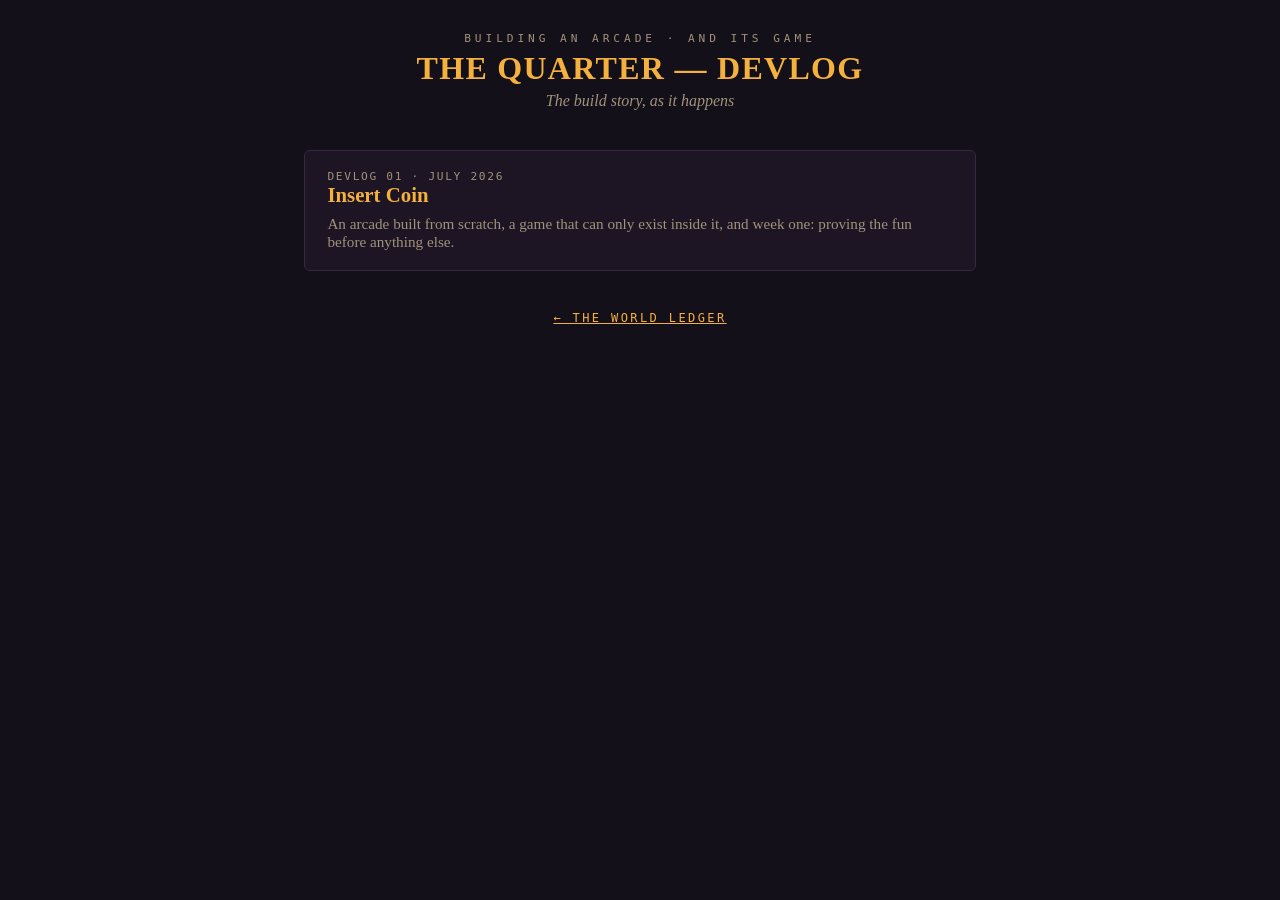
==== devlog/index.html @ 5531b3bf "World snapshot 2026-07-22 18:14" ====
<!doctype html>
<html lang="en">
<head>
<meta charset="utf-8">
<meta name="viewport" content="width=device-width, initial-scale=1">
<title>The Quarter — Devlog</title>
<style>
  :root {
    --ink: #141019; --panel: #1d1524; --line: #372a40;
    --bone: #ece1c6; --dim: #a1927a; --gold: #f4b13e; --ember: #e05236;
  }
  * { box-sizing: border-box; margin: 0; }
  body { background: var(--ink); color: var(--bone);
         font-family: Georgia, 'Iowan Old Style', serif; min-height: 100vh; padding: 2rem 1rem; }
  .wrap { max-width: 42rem; margin: 0 auto; }
  header { text-align: center; margin-bottom: 2.5rem; }
  .kicker { font-family: ui-monospace, Menlo, monospace; font-size: .7rem; letter-spacing: .35em;
            text-transform: uppercase; color: var(--dim); }
  h1 { font-size: 2rem; letter-spacing: .04em; color: var(--gold); margin: .3rem 0; }
  .sub { color: var(--dim); font-style: italic; }
  a { color: var(--gold); }
  .post { display: block; background: var(--panel); border: 1px solid var(--line); border-radius: 6px;
          padding: 1.2rem 1.4rem; margin-bottom: 1rem; text-decoration: none; color: var(--bone); }
  .post:hover { border-color: var(--gold); }
  .post h2 { font-size: 1.3rem; color: var(--gold); margin-bottom: .3rem; }
  .post .date { font-family: ui-monospace, Menlo, monospace; font-size: .7rem; color: var(--dim);
                letter-spacing: .15em; text-transform: uppercase; }
  .post p { margin-top: .5rem; color: var(--dim); font-size: .95rem; }
  .home { display: block; text-align: center; margin-top: 2.5rem;
          font-family: ui-monospace, Menlo, monospace; font-size: .75rem; letter-spacing: .2em;
          text-transform: uppercase; }
</style>
</head>
<body>
<div class="wrap">
  <header>
    <div class="kicker">Building an arcade · and its game</div>
    <h1>THE QUARTER — DEVLOG</h1>
    <div class="sub">The build story, as it happens</div>
  </header>

  <a class="post" href="insert-coin.html">
    <div class="date">Devlog 01 · July 2026</div>
    <h2>Insert Coin</h2>
    <p>An arcade built from scratch, a game that can only exist inside it,
       and week one: proving the fun before anything else.</p>
  </a>

  <a class="home" href="../">← The World Ledger</a>
</div>
</body>
</html>
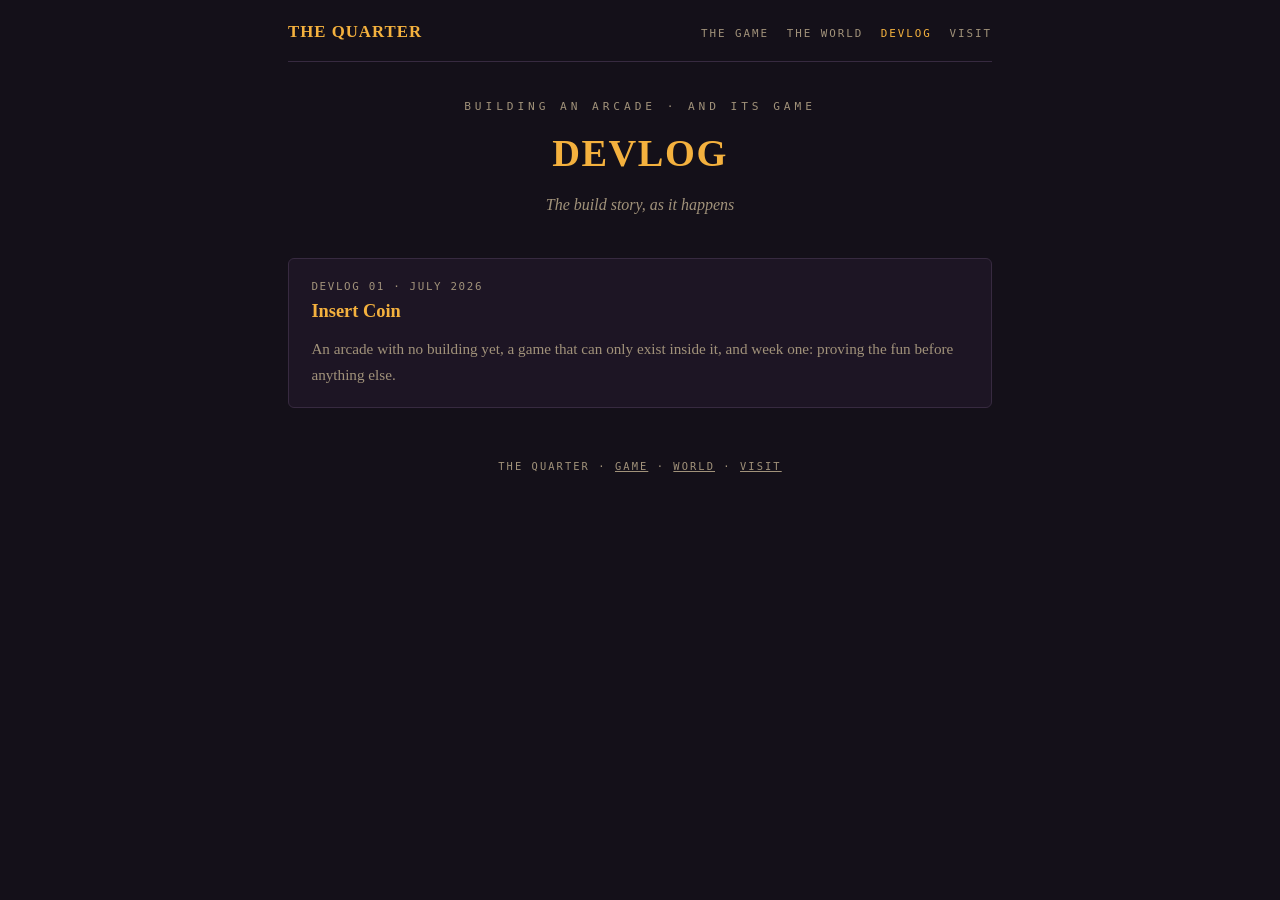
==== commit 11d5ee5a: "World snapshot 2026-07-22 19:50" ====
--- a/devlog/index.html
+++ b/devlog/index.html
@@ -3,50 +3,40 @@
 <head>
 <meta charset="utf-8">
 <meta name="viewport" content="width=device-width, initial-scale=1">
-<title>The Quarter — Devlog</title>
-<style>
-  :root {
-    --ink: #141019; --panel: #1d1524; --line: #372a40;
-    --bone: #ece1c6; --dim: #a1927a; --gold: #f4b13e; --ember: #e05236;
-  }
-  * { box-sizing: border-box; margin: 0; }
-  body { background: var(--ink); color: var(--bone);
-         font-family: Georgia, 'Iowan Old Style', serif; min-height: 100vh; padding: 2rem 1rem; }
-  .wrap { max-width: 42rem; margin: 0 auto; }
-  header { text-align: center; margin-bottom: 2.5rem; }
-  .kicker { font-family: ui-monospace, Menlo, monospace; font-size: .7rem; letter-spacing: .35em;
-            text-transform: uppercase; color: var(--dim); }
-  h1 { font-size: 2rem; letter-spacing: .04em; color: var(--gold); margin: .3rem 0; }
-  .sub { color: var(--dim); font-style: italic; }
-  a { color: var(--gold); }
-  .post { display: block; background: var(--panel); border: 1px solid var(--line); border-radius: 6px;
-          padding: 1.2rem 1.4rem; margin-bottom: 1rem; text-decoration: none; color: var(--bone); }
-  .post:hover { border-color: var(--gold); }
-  .post h2 { font-size: 1.3rem; color: var(--gold); margin-bottom: .3rem; }
-  .post .date { font-family: ui-monospace, Menlo, monospace; font-size: .7rem; color: var(--dim);
-                letter-spacing: .15em; text-transform: uppercase; }
-  .post p { margin-top: .5rem; color: var(--dim); font-size: .95rem; }
-  .home { display: block; text-align: center; margin-top: 2.5rem;
-          font-family: ui-monospace, Menlo, monospace; font-size: .75rem; letter-spacing: .2em;
-          text-transform: uppercase; }
-</style>
+<title>Devlog — The Quarter</title>
+<meta name="description" content="The build story of The Quarter: an arcade built from scratch, and the persistent-world game that can only exist inside it.">
+<link rel="icon" type="image/svg+xml" href="/favicon.svg">
+<link rel="stylesheet" href="/styles.css">
 </head>
 <body>
+<nav class="nav">
+  <a href="/" class="brand">THE QUARTER</a>
+  <div class="links">
+    <a href="/game/">The Game</a>
+    <a href="/world/">The World</a>
+    <a href="/devlog/" class="here">Devlog</a>
+    <a href="/visit/">Visit</a>
+  </div>
+</nav>
+
 <div class="wrap">
-  <header>
+  <header class="center" style="margin-bottom: 2.5rem;">
     <div class="kicker">Building an arcade · and its game</div>
-    <h1>THE QUARTER — DEVLOG</h1>
+    <h1>DEVLOG</h1>
     <div class="sub">The build story, as it happens</div>
   </header>
 
-  <a class="post" href="insert-coin.html">
+  <a class="card" href="insert-coin.html">
     <div class="date">Devlog 01 · July 2026</div>
-    <h2>Insert Coin</h2>
-    <p>An arcade built from scratch, a game that can only exist inside it,
+    <h3>Insert Coin</h3>
+    <p>An arcade with no building yet, a game that can only exist inside it,
        and week one: proving the fun before anything else.</p>
   </a>
 
-  <a class="home" href="../">← The World Ledger</a>
+  <footer>
+    The Quarter · <a href="/game/">game</a> · <a href="/world/">world</a> ·
+    <a href="/visit/">visit</a>
+  </footer>
 </div>
 </body>
 </html>
--- a/styles.css
+++ b/styles.css
@@ -0,0 +1,131 @@
+/* The Quarter — shared site styles. One brand: ink, bone, gold, ember. */
+
+:root {
+  --ink: #141019; --panel: #1d1524; --line: #372a40;
+  --bone: #ece1c6; --dim: #a1927a; --gold: #f4b13e; --ember: #e05236;
+  --teal: #4fd1c5;
+  --serif: Georgia, 'Iowan Old Style', 'Palatino Linotype', serif;
+  --mono: ui-monospace, Menlo, Consolas, monospace;
+}
+* { box-sizing: border-box; margin: 0; }
+body {
+  background: var(--ink); color: var(--bone); font-family: var(--serif);
+  min-height: 100vh; line-height: 1.7; padding: 0 1rem 2rem;
+}
+a { color: var(--gold); }
+.wrap { max-width: 44rem; margin: 0 auto; }
+
+/* --- Nav --- */
+.nav {
+  max-width: 44rem; margin: 0 auto; padding: 1.1rem 0 0.9rem;
+  display: flex; justify-content: space-between; align-items: baseline;
+  gap: 1rem; flex-wrap: wrap; border-bottom: 1px solid var(--line);
+  margin-bottom: 2.2rem;
+}
+.nav .brand {
+  font-family: var(--serif); font-weight: 700; letter-spacing: .06em;
+  color: var(--gold); text-decoration: none; font-size: 1.05rem;
+}
+.nav .links { display: flex; gap: 1.1rem; flex-wrap: wrap; }
+.nav .links a {
+  font-family: var(--mono); font-size: .68rem; letter-spacing: .18em;
+  text-transform: uppercase; color: var(--dim); text-decoration: none;
+}
+.nav .links a:hover, .nav .links a.here { color: var(--gold); }
+
+/* --- Type --- */
+.kicker {
+  font-family: var(--mono); font-size: .7rem; letter-spacing: .35em;
+  text-transform: uppercase; color: var(--dim);
+}
+h1 { font-size: 2.4rem; letter-spacing: .04em; color: var(--gold); margin: .3rem 0; }
+h2 {
+  font-size: 1rem; letter-spacing: .25em; text-transform: uppercase;
+  color: var(--dim); margin: 2.2rem 0 .9rem; font-family: var(--mono);
+  font-weight: 400;
+}
+.sub { color: var(--dim); font-style: italic; }
+.center { text-align: center; }
+
+/* --- Prose (devlog & explainer pages) --- */
+.prose p { margin-bottom: 1.1rem; }
+.prose ul { margin: 0 0 1.1rem 1.4rem; }
+.prose li { margin-bottom: .5rem; }
+.prose strong { color: var(--gold); }
+.prose em { color: var(--bone); }
+.prose h2 { font-family: var(--serif); font-size: 1.25rem; color: var(--gold);
+            letter-spacing: 0; text-transform: none; margin: 2rem 0 .8rem; }
+blockquote {
+  border-left: 3px solid var(--ember); padding: .6rem 1rem; margin: 1.4rem 0;
+  background: var(--panel); font-style: italic; color: #ffd9c9;
+}
+
+/* --- Cards & buttons --- */
+.card {
+  background: var(--panel); border: 1px solid var(--line); border-radius: 6px;
+  padding: 1.2rem 1.4rem; margin-bottom: 1rem;
+}
+a.card { display: block; text-decoration: none; color: var(--bone); }
+a.card:hover { border-color: var(--gold); }
+.card h3 { font-size: 1.15rem; color: var(--gold); margin-bottom: .3rem; }
+.card .date, .card .tag {
+  font-family: var(--mono); font-size: .68rem; color: var(--dim);
+  letter-spacing: .15em; text-transform: uppercase;
+}
+.card p { margin-top: .5rem; color: var(--dim); font-size: .95rem; }
+.btn {
+  display: inline-block; font-family: var(--mono); font-size: .72rem;
+  letter-spacing: .2em; text-transform: uppercase; text-decoration: none;
+  color: var(--ink); background: var(--gold); padding: .65rem 1.1rem;
+  border-radius: 4px;
+}
+.btn.ghost { background: transparent; color: var(--gold); border: 1px solid var(--gold); }
+.cta-row { display: flex; gap: .8rem; flex-wrap: wrap; justify-content: center; margin-top: 1.4rem; }
+
+/* --- World page --- */
+.level-card { background: var(--panel); border: 1px solid var(--line);
+              border-radius: 6px; padding: 1.5rem; text-align: center;
+              margin-bottom: 1.5rem; }
+.level-label { font-family: var(--mono); font-size: .7rem; letter-spacing: .3em;
+               text-transform: uppercase; color: var(--dim); }
+.level-num { font-size: 4.5rem; font-weight: 700; color: var(--bone); line-height: 1.1; }
+.meter { height: 22px; background: #0d0913; border: 1px solid var(--line);
+         border-radius: 4px; overflow: hidden; margin: 1rem 0 .4rem; }
+.meter-fill { height: 100%; background: linear-gradient(90deg, var(--ember), var(--gold));
+              width: 0%; transition: width .8s ease; }
+.meter-text { font-family: var(--mono); font-size: .85rem; color: var(--dim); }
+.totals { display: flex; justify-content: center; gap: 2rem; margin-top: 1rem;
+          font-family: var(--mono); font-size: .8rem; color: var(--dim); }
+.totals b { color: var(--bone); font-size: 1.1rem; display: block; text-align: center; }
+.ledger { display: flex; flex-direction: column; gap: .5rem; }
+.entry { background: var(--panel); border: 1px solid var(--line);
+         border-left: 3px solid var(--line); border-radius: 4px;
+         padding: .7rem .9rem; font-size: .95rem; }
+.entry .meta { font-family: var(--mono); font-size: .68rem; color: var(--dim); margin-top: .3rem; }
+.entry.notable { border-left-color: var(--teal); }
+.entry.proclamation { border-left-color: var(--ember); background: #241318; color: #ffd9c9; }
+.entry.proclamation::before { content: "◈ PROCLAMATION — "; font-family: var(--mono);
+                              font-size: .7rem; letter-spacing: .15em; color: var(--ember); }
+.shot { margin-top: .5rem; }
+.shot img { max-width: 100%; border-radius: 4px; border: 1px solid var(--line); }
+.offline { text-align: center; color: var(--ember); font-family: var(--mono);
+           font-size: .8rem; padding: 2rem; display: none; }
+
+/* --- Live strip (homepage) --- */
+.live-strip {
+  display: none; justify-content: center; gap: .6rem; align-items: baseline;
+  font-family: var(--mono); font-size: .78rem; color: var(--dim);
+  background: var(--panel); border: 1px solid var(--line); border-radius: 6px;
+  padding: .7rem 1rem; text-decoration: none; flex-wrap: wrap;
+}
+.live-strip b { color: var(--gold); }
+.live-strip .dot { width: 8px; height: 8px; border-radius: 50%;
+                   background: var(--ember); box-shadow: 0 0 8px var(--ember);
+                   align-self: center; }
+
+footer {
+  text-align: center; color: var(--dim); font-family: var(--mono);
+  font-size: .65rem; letter-spacing: .2em; text-transform: uppercase;
+  margin-top: 3rem; line-height: 2;
+}
+footer a { color: var(--dim); }
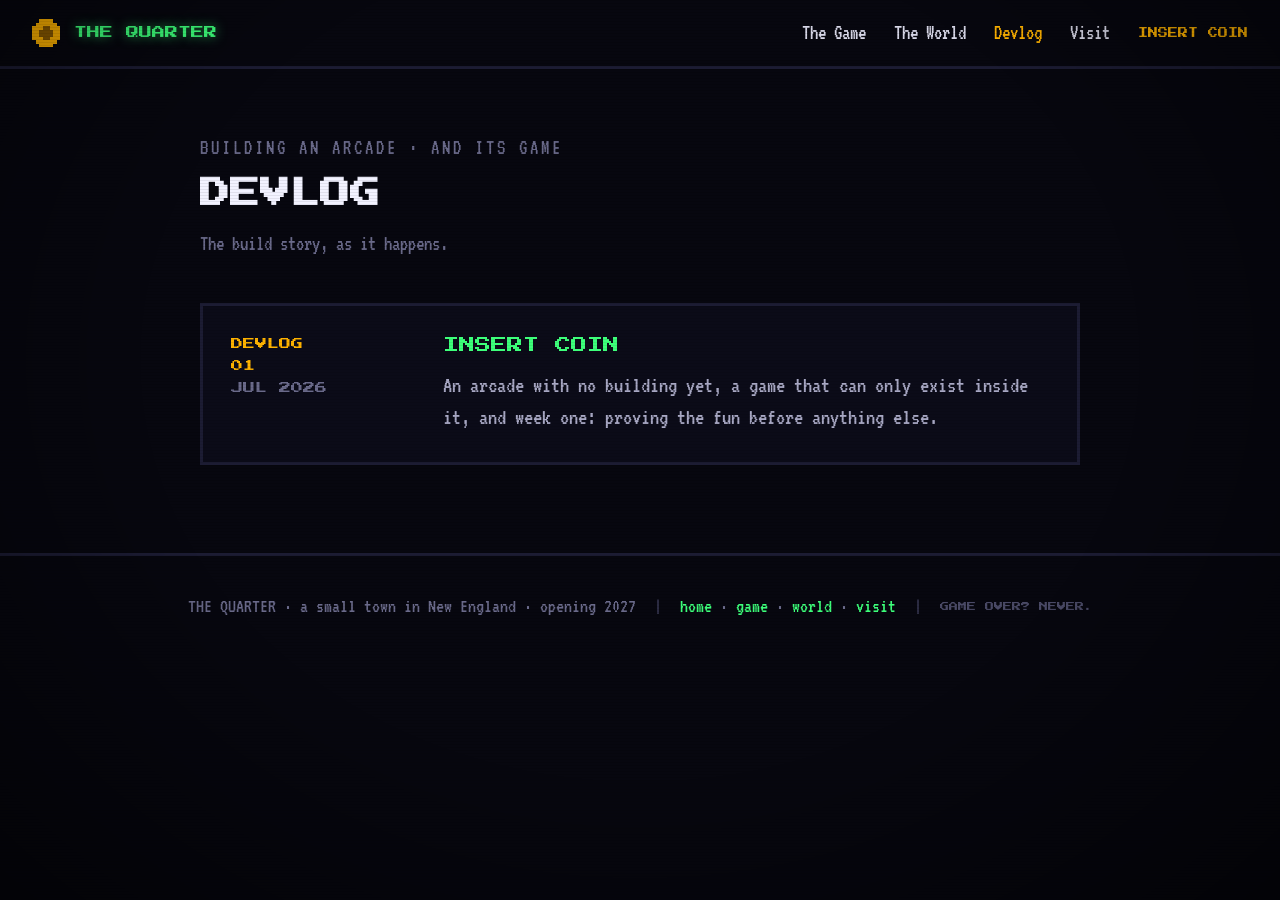
==== commit 7775386e: "World snapshot 2026-07-22 20:24" ====
--- a/devlog/index.html
+++ b/devlog/index.html
@@ -6,37 +6,53 @@
 <title>Devlog — The Quarter</title>
 <meta name="description" content="The build story of The Quarter: an arcade built from scratch, and the persistent-world game that can only exist inside it.">
 <link rel="icon" type="image/svg+xml" href="/favicon.svg">
+<link rel="preconnect" href="https://fonts.googleapis.com">
+<link rel="preconnect" href="https://fonts.gstatic.com" crossorigin>
+<link href="https://fonts.googleapis.com/css2?family=Press+Start+2P&family=VT323&display=swap" rel="stylesheet">
 <link rel="stylesheet" href="/styles.css">
 </head>
 <body>
+<div class="scanlines"></div>
+<div class="vignette"></div>
+
 <nav class="nav">
-  <a href="/" class="brand">THE QUARTER</a>
+  <a class="brand" href="/">
+    <svg width="28" height="28" viewBox="0 0 8 8" shape-rendering="crispEdges" aria-hidden="true"><rect x="2" y="0" width="4" height="1" fill="#ffb300"/><rect x="1" y="1" width="6" height="1" fill="#ffb300"/><rect x="0" y="2" width="8" height="4" fill="#ffb300"/><rect x="1" y="6" width="6" height="1" fill="#ffb300"/><rect x="2" y="7" width="4" height="1" fill="#ffb300"/><rect x="3" y="2" width="2" height="4" fill="#8a5a00"/><rect x="2" y="3" width="1" height="2" fill="#8a5a00"/><rect x="5" y="3" width="1" height="2" fill="#8a5a00"/></svg>
+    <span>THE QUARTER</span>
+  </a>
   <div class="links">
     <a href="/game/">The Game</a>
     <a href="/world/">The World</a>
     <a href="/devlog/" class="here">Devlog</a>
     <a href="/visit/">Visit</a>
+    <span class="insert-coin">INSERT COIN</span>
   </div>
 </nav>
 
-<div class="wrap">
-  <header class="center" style="margin-bottom: 2.5rem;">
-    <div class="kicker">Building an arcade · and its game</div>
-    <h1>DEVLOG</h1>
-    <div class="sub">The build story, as it happens</div>
-  </header>
+<section class="section" style="padding-top: 64px;">
+  <div class="max" style="max-width: 880px;">
+    <div class="kicker dim center" style="margin-bottom: 8px;">BUILDING AN ARCADE · AND ITS GAME</div>
+    <h2 class="px center" style="margin-bottom: 12px;">DEVLOG</h2>
+    <p class="hint center" style="margin-bottom: 44px;">The build story, as it happens.</p>
 
-  <a class="card" href="insert-coin.html">
-    <div class="date">Devlog 01 · July 2026</div>
-    <h3>Insert Coin</h3>
-    <p>An arcade with no building yet, a game that can only exist inside it,
-       and week one: proving the fun before anything else.</p>
-  </a>
+    <a class="entry-card" href="insert-coin.html">
+      <div class="pixel" style="font-size: 12px; color: var(--amber); line-height: 1.8;">DEVLOG<br>01<br><span style="color: var(--dim);">JUL 2026</span></div>
+      <div>
+        <div class="pixel" style="font-size: 16px; color: var(--green); margin-bottom: 12px;">INSERT COIN</div>
+        <div style="font-size: 23px; line-height: 1.4; color: var(--body);">An arcade with no
+        building yet, a game that can only exist inside it, and week one: proving the fun
+        before anything else.</div>
+      </div>
+    </a>
+  </div>
+</section>
 
-  <footer>
-    The Quarter · <a href="/game/">game</a> · <a href="/world/">world</a> ·
-    <a href="/visit/">visit</a>
-  </footer>
-</div>
+<footer class="site">
+  <span>THE QUARTER · a small town in New England · opening 2027</span>
+  <span class="sep">|</span>
+  <span><a href="/">home</a> · <a href="/game/">game</a> · <a href="/world/">world</a> · <a href="/visit/">visit</a></span>
+  <span class="sep">|</span>
+  <span class="game-over">GAME OVER? NEVER.</span>
+</footer>
 </body>
 </html>
--- a/styles.css
+++ b/styles.css
@@ -1,131 +1,195 @@
-/* The Quarter — shared site styles. One brand: ink, bone, gold, ember. */
+/* The Quarter — retro CRT design system (from the homepage design handoff).
+   Pixel headings (Press Start 2P), terminal body (VT323), neon on near-black. */
 
 :root {
-  --ink: #141019; --panel: #1d1524; --line: #372a40;
-  --bone: #ece1c6; --dim: #a1927a; --gold: #f4b13e; --ember: #e05236;
-  --teal: #4fd1c5;
-  --serif: Georgia, 'Iowan Old Style', 'Palatino Linotype', serif;
-  --mono: ui-monospace, Menlo, Consolas, monospace;
+  --bg: #07070f; --panel: #0b0b18; --panel2: #0d0d1f;
+  --line: #1c1c33; --line2: #12122a;
+  --text: #d8d8e8; --body: #a8a8c4; --dim: #6a6a8a; --faint: #4a4a66; --ghost: #33334d;
+  --green: #3dff7a; --amber: #ffb300; --pink: #ff3d9e; --cyan: #29d9ff; --red: #ff3d3d;
+  --pixel: 'Press Start 2P', monospace;
+  --term: 'VT323', monospace;
 }
 * { box-sizing: border-box; margin: 0; }
+html { scroll-behavior: smooth; }
 body {
-  background: var(--ink); color: var(--bone); font-family: var(--serif);
-  min-height: 100vh; line-height: 1.7; padding: 0 1rem 2rem;
+  background: var(--bg); color: var(--text); font-family: var(--term);
+  font-size: 21px; line-height: 1.45; min-height: 100vh; overflow-x: hidden;
 }
-a { color: var(--gold); }
-.wrap { max-width: 44rem; margin: 0 auto; }
+a { color: var(--green); text-decoration: none; }
+a:hover { color: var(--amber); }
+::selection { background: var(--pink); color: var(--bg); }
 
-/* --- Nav --- */
-.nav {
-  max-width: 44rem; margin: 0 auto; padding: 1.1rem 0 0.9rem;
-  display: flex; justify-content: space-between; align-items: baseline;
-  gap: 1rem; flex-wrap: wrap; border-bottom: 1px solid var(--line);
-  margin-bottom: 2.2rem;
+@keyframes blink { 0%, 49% { opacity: 1; } 50%, 100% { opacity: 0; } }
+@keyframes pulse { 0%, 100% { opacity: 1; } 50% { opacity: 0.35; } }
+@keyframes ticker { 0% { transform: translateX(0); } 100% { transform: translateX(-50%); } }
+@keyframes flicker { 0%, 100% { opacity: 0.13; } 92% { opacity: 0.13; } 93% { opacity: 0.22; }
+                     94% { opacity: 0.10; } 96% { opacity: 0.18; } }
+@keyframes glowpulse { 0%, 100% { box-shadow: 0 0 24px rgba(255,179,0,0.5); }
+                       50% { box-shadow: 0 0 8px rgba(255,179,0,0.2); } }
+
+/* CRT overlays */
+.scanlines { position: fixed; inset: 0; z-index: 90; pointer-events: none;
+  background: repeating-linear-gradient(0deg, rgba(0,0,0,0) 0px, rgba(0,0,0,0) 2px,
+              rgba(0,0,0,0.55) 2px, rgba(0,0,0,0.55) 3px);
+  opacity: 0.13; animation: flicker 6s linear infinite; }
+.vignette { position: fixed; inset: 0; z-index: 91; pointer-events: none;
+  background: radial-gradient(ellipse at 50% 40%, rgba(0,0,0,0) 55%, rgba(0,0,0,0.5) 100%); }
+
+/* Nav */
+.nav { display: flex; align-items: center; justify-content: space-between; gap: 24px;
+  padding: 18px 32px; border-bottom: 3px solid var(--line); position: relative; z-index: 10;
+  flex-wrap: wrap; }
+.nav .brand { display: flex; align-items: center; gap: 14px; color: var(--green); }
+.nav .brand span { font-family: var(--pixel); font-size: 13px;
+  text-shadow: 0 0 12px rgba(61,255,122,0.6); }
+.nav .links { display: flex; align-items: center; gap: 28px; font-size: 21px; flex-wrap: wrap; }
+.nav .links a { color: var(--text); }
+.nav .links a:hover, .nav .links a.here { color: var(--amber); }
+.insert-coin { font-family: var(--pixel); font-size: 10px; color: var(--amber);
+  animation: blink 1.2s step-end infinite; }
+
+/* Layout */
+.max { max-width: 1160px; margin: 0 auto; }
+.section { position: relative; z-index: 5; padding: 88px 32px; }
+.section.band { background: var(--panel); border-top: 3px solid var(--line);
+  border-bottom: 3px solid var(--line); }
+
+/* Type */
+.pixel { font-family: var(--pixel); }
+h1.pixel-title { font-family: var(--pixel); font-size: 64px; line-height: 1.2;
+  color: #f2f2ff; text-shadow: 4px 4px 0 var(--pink), -4px -4px 0 var(--cyan),
+  0 0 40px rgba(61,255,122,0.35); }
+h2.px { font-family: var(--pixel); font-size: 30px; line-height: 1.5; color: #f2f2ff; }
+.kicker { font-size: 21px; letter-spacing: 3px; }
+.kicker.pink { color: var(--pink); } .kicker.cyan { color: var(--cyan); }
+.kicker.dim { color: var(--dim); }
+.badge { display: inline-block; border: 2px solid var(--amber); color: var(--amber);
+  font-size: 20px; letter-spacing: 3px; padding: 4px 16px; }
+.lede { font-size: 24px; line-height: 1.45; color: var(--body); }
+.hint { color: var(--dim); }
+
+/* Buttons */
+.btn { display: inline-block; font-family: var(--pixel); font-size: 13px;
+  padding: 18px 28px; background: var(--green); color: var(--bg);
+  border: 4px solid var(--green); box-shadow: 6px 6px 0 #14662f; }
+.btn:hover { background: var(--amber); border-color: var(--amber);
+  box-shadow: 6px 6px 0 #6b4a00; color: var(--bg); }
+.btn.ghost { background: transparent; color: var(--green); }
+.btn.ghost:hover { background: transparent; color: var(--amber); }
+.press-start { font-family: var(--pixel); font-size: 11px; color: var(--faint);
+  animation: blink 1.6s step-end infinite; }
+
+/* Panels & cards */
+.panel { border: 3px solid var(--line); background: var(--panel); }
+.panel.deep { background: var(--bg); }
+.feature { border: 3px solid var(--line); padding: 18px 20px; }
+.feature .fh { font-family: var(--pixel); font-size: 11px; color: var(--green);
+  margin-bottom: 10px; }
+.feature div:last-child { font-size: 21px; line-height: 1.35; color: var(--body); }
+a.entry-card { display: grid; grid-template-columns: 180px 1fr; gap: 32px;
+  border: 3px solid var(--line); background: var(--panel); padding: 28px; color: inherit; }
+a.entry-card:hover { border-color: var(--green); color: inherit; }
+.chip { border: 2px solid var(--line); padding: 6px 14px; color: var(--dim); font-size: 20px; }
+.chip.star { border-color: var(--amber); color: var(--amber); }
+
+/* Live world */
+.live-dot { width: 12px; height: 12px; background: var(--red); display: inline-block;
+  animation: pulse 1.4s ease-in-out infinite; box-shadow: 0 0 12px var(--red); }
+.frontier-num { font-family: var(--pixel); font-size: 88px; color: var(--amber);
+  text-shadow: 0 0 32px rgba(255,179,0,0.5); line-height: 1; }
+.seg-track { display: flex; gap: 4px; border: 3px solid var(--line); padding: 6px;
+  background: var(--bg); }
+.seg { flex: 1; height: 30px; background: var(--line2); }
+.seg.on { background: var(--green); box-shadow: 0 0 8px rgba(61,255,122,0.4); }
+.seg.edge { background: var(--amber); box-shadow: 0 0 14px rgba(255,179,0,0.8); }
+.stat-num { font-family: var(--pixel); font-size: 30px; color: var(--green); }
+.stat-label { font-size: 21px; color: var(--dim); }
+
+/* Ledger */
+.ledger { display: flex; flex-direction: column; gap: 14px; }
+.ledger .entry { display: flex; gap: 12px; font-size: 21px; line-height: 1.35;
+  border-left: 3px solid var(--line); padding-left: 12px; }
+.ledger .entry .t { color: var(--faint); white-space: nowrap; }
+.ledger .entry .x { color: var(--body); }
+.ledger .entry.notable { border-left-color: var(--cyan); }
+.ledger .entry.proclamation { border-left-color: var(--red); }
+.ledger .entry.proclamation .x { color: #ffb9a8; }
+.shot img { max-width: 100%; border: 3px solid var(--line); margin-top: 8px; }
+
+/* Ticker */
+.ticker-band { border-top: 3px solid var(--line); overflow: hidden; background: var(--bg);
+  padding: 10px 0; white-space: nowrap; }
+.ticker-run { display: inline-flex; gap: 64px; animation: ticker 36s linear infinite;
+  font-size: 21px; color: var(--dim); padding-right: 64px; }
+
+/* Understair cutaway */
+.cutaway { border: 3px solid var(--line); background: var(--panel); }
+.skyline { position: relative; height: 110px; background: var(--panel2);
+  border-bottom: 4px solid #2a1a3e; display: flex; align-items: flex-end; gap: 6px;
+  padding: 0 18px; overflow: hidden; }
+.sky-sign { position: absolute; top: 10px; font-family: var(--pixel); font-size: 7px;
+  color: var(--amber); background: var(--bg); border: 2px solid var(--amber);
+  padding: 4px 5px; animation: glowpulse 2.4s ease-in-out infinite; }
+.lv-row { display: flex; align-items: center; gap: 14px; padding: 11px 18px;
+  border-bottom: 2px solid var(--line2); background: var(--panel2); }
+.lv-row .n { font-family: var(--pixel); font-size: 10px; width: 62px; color: #2e7a4a; }
+.lv-row .nm { font-size: 21px; flex: 1; color: #557a66; }
+.lv-row .tg { font-size: 18px; letter-spacing: 1px; color: #2e7a4a; }
+.lv-row.frontier { background: #1a1405; }
+.lv-row.frontier .n, .lv-row.frontier .tg { color: var(--amber); }
+.lv-row.frontier .nm { color: #ffd873; }
+.lv-row.unlit { background: #08080f; }
+.lv-row.unlit .n, .lv-row.unlit .nm, .lv-row.unlit .tg { color: var(--ghost); }
+.unlit-tail { padding: 20px 18px 26px; text-align: center; color: var(--ghost);
+  font-size: 20px; letter-spacing: 6px;
+  background: linear-gradient(180deg, #0a0a16, #07070f); }
+
+/* Tone box */
+.tone-box { display: flex; align-items: center; gap: 18px; border: 3px solid var(--line);
+  background: var(--panel); padding: 16px 20px; font-size: 21px; line-height: 1.4;
+  color: var(--dim); }
+.tone-box b { color: var(--text); font-weight: normal; }
+
+/* Prose (devlog posts) */
+.prose { max-width: 760px; margin: 0 auto; font-size: 23px; line-height: 1.5;
+  color: var(--body); }
+.prose p { margin-bottom: 1.1em; }
+.prose ul { margin: 0 0 1.1em 1.4em; }
+.prose li { margin-bottom: .45em; }
+.prose strong { color: var(--amber); font-weight: normal; }
+.prose em { color: var(--green); font-style: normal; }
+.prose h2 { font-family: var(--pixel); font-size: 16px; color: var(--green);
+  margin: 2em 0 .8em; line-height: 1.6; }
+blockquote { border-left: 3px solid var(--pink); padding: .6em 1em; margin: 1.4em 0;
+  background: var(--panel); color: #ffd9c9; }
+
+footer.site { position: relative; z-index: 5; border-top: 3px solid var(--line);
+  padding: 36px 32px; display: flex; align-items: center; justify-content: center;
+  gap: 18px; font-size: 20px; color: var(--dim); flex-wrap: wrap; text-align: center; }
+footer.site .sep { color: var(--ghost); }
+.game-over { font-family: var(--pixel); font-size: 9px; color: var(--faint);
+  animation: blink 1.6s step-end infinite; }
+
+/* Responsive */
+.grid-2 { display: grid; grid-template-columns: 1.3fr 1fr; gap: 48px; align-items: start; }
+.grid-cutaway { display: grid; grid-template-columns: 440px 1fr; gap: 64px; align-items: start; }
+.grid-visit { display: grid; grid-template-columns: 1fr 340px; gap: 64px; align-items: center; }
+.grid-features { display: grid; grid-template-columns: 1fr 1fr; gap: 20px; }
+@media (max-width: 960px) {
+  .grid-2, .grid-cutaway, .grid-visit { grid-template-columns: 1fr; gap: 40px; }
+  h1.pixel-title { font-size: clamp(34px, 9vw, 64px); }
+  .frontier-num { font-size: clamp(48px, 12vw, 88px); }
+  h2.px { font-size: clamp(20px, 5vw, 30px); }
+  .section { padding: 56px 20px; }
+  .nav { padding: 14px 20px; }
+  a.entry-card { grid-template-columns: 1fr; gap: 12px; }
 }
-.nav .brand {
-  font-family: var(--serif); font-weight: 700; letter-spacing: .06em;
-  color: var(--gold); text-decoration: none; font-size: 1.05rem;
+@media (max-width: 640px) {
+  .grid-features { grid-template-columns: 1fr; }
+  .nav .links { gap: 16px; font-size: 19px; }
 }
-.nav .links { display: flex; gap: 1.1rem; flex-wrap: wrap; }
-.nav .links a {
-  font-family: var(--mono); font-size: .68rem; letter-spacing: .18em;
-  text-transform: uppercase; color: var(--dim); text-decoration: none;
+@media (prefers-reduced-motion: reduce) {
+  .scanlines, .insert-coin, .press-start, .live-dot, .game-over, .sky-sign { animation: none; }
+  .ticker-run { animation: none; }
+  html { scroll-behavior: auto; }
 }
-.nav .links a:hover, .nav .links a.here { color: var(--gold); }
-
-/* --- Type --- */
-.kicker {
-  font-family: var(--mono); font-size: .7rem; letter-spacing: .35em;
-  text-transform: uppercase; color: var(--dim);
-}
-h1 { font-size: 2.4rem; letter-spacing: .04em; color: var(--gold); margin: .3rem 0; }
-h2 {
-  font-size: 1rem; letter-spacing: .25em; text-transform: uppercase;
-  color: var(--dim); margin: 2.2rem 0 .9rem; font-family: var(--mono);
-  font-weight: 400;
-}
-.sub { color: var(--dim); font-style: italic; }
-.center { text-align: center; }
-
-/* --- Prose (devlog & explainer pages) --- */
-.prose p { margin-bottom: 1.1rem; }
-.prose ul { margin: 0 0 1.1rem 1.4rem; }
-.prose li { margin-bottom: .5rem; }
-.prose strong { color: var(--gold); }
-.prose em { color: var(--bone); }
-.prose h2 { font-family: var(--serif); font-size: 1.25rem; color: var(--gold);
-            letter-spacing: 0; text-transform: none; margin: 2rem 0 .8rem; }
-blockquote {
-  border-left: 3px solid var(--ember); padding: .6rem 1rem; margin: 1.4rem 0;
-  background: var(--panel); font-style: italic; color: #ffd9c9;
-}
-
-/* --- Cards & buttons --- */
-.card {
-  background: var(--panel); border: 1px solid var(--line); border-radius: 6px;
-  padding: 1.2rem 1.4rem; margin-bottom: 1rem;
-}
-a.card { display: block; text-decoration: none; color: var(--bone); }
-a.card:hover { border-color: var(--gold); }
-.card h3 { font-size: 1.15rem; color: var(--gold); margin-bottom: .3rem; }
-.card .date, .card .tag {
-  font-family: var(--mono); font-size: .68rem; color: var(--dim);
-  letter-spacing: .15em; text-transform: uppercase;
-}
-.card p { margin-top: .5rem; color: var(--dim); font-size: .95rem; }
-.btn {
-  display: inline-block; font-family: var(--mono); font-size: .72rem;
-  letter-spacing: .2em; text-transform: uppercase; text-decoration: none;
-  color: var(--ink); background: var(--gold); padding: .65rem 1.1rem;
-  border-radius: 4px;
-}
-.btn.ghost { background: transparent; color: var(--gold); border: 1px solid var(--gold); }
-.cta-row { display: flex; gap: .8rem; flex-wrap: wrap; justify-content: center; margin-top: 1.4rem; }
-
-/* --- World page --- */
-.level-card { background: var(--panel); border: 1px solid var(--line);
-              border-radius: 6px; padding: 1.5rem; text-align: center;
-              margin-bottom: 1.5rem; }
-.level-label { font-family: var(--mono); font-size: .7rem; letter-spacing: .3em;
-               text-transform: uppercase; color: var(--dim); }
-.level-num { font-size: 4.5rem; font-weight: 700; color: var(--bone); line-height: 1.1; }
-.meter { height: 22px; background: #0d0913; border: 1px solid var(--line);
-         border-radius: 4px; overflow: hidden; margin: 1rem 0 .4rem; }
-.meter-fill { height: 100%; background: linear-gradient(90deg, var(--ember), var(--gold));
-              width: 0%; transition: width .8s ease; }
-.meter-text { font-family: var(--mono); font-size: .85rem; color: var(--dim); }
-.totals { display: flex; justify-content: center; gap: 2rem; margin-top: 1rem;
-          font-family: var(--mono); font-size: .8rem; color: var(--dim); }
-.totals b { color: var(--bone); font-size: 1.1rem; display: block; text-align: center; }
-.ledger { display: flex; flex-direction: column; gap: .5rem; }
-.entry { background: var(--panel); border: 1px solid var(--line);
-         border-left: 3px solid var(--line); border-radius: 4px;
-         padding: .7rem .9rem; font-size: .95rem; }
-.entry .meta { font-family: var(--mono); font-size: .68rem; color: var(--dim); margin-top: .3rem; }
-.entry.notable { border-left-color: var(--teal); }
-.entry.proclamation { border-left-color: var(--ember); background: #241318; color: #ffd9c9; }
-.entry.proclamation::before { content: "◈ PROCLAMATION — "; font-family: var(--mono);
-                              font-size: .7rem; letter-spacing: .15em; color: var(--ember); }
-.shot { margin-top: .5rem; }
-.shot img { max-width: 100%; border-radius: 4px; border: 1px solid var(--line); }
-.offline { text-align: center; color: var(--ember); font-family: var(--mono);
-           font-size: .8rem; padding: 2rem; display: none; }
-
-/* --- Live strip (homepage) --- */
-.live-strip {
-  display: none; justify-content: center; gap: .6rem; align-items: baseline;
-  font-family: var(--mono); font-size: .78rem; color: var(--dim);
-  background: var(--panel); border: 1px solid var(--line); border-radius: 6px;
-  padding: .7rem 1rem; text-decoration: none; flex-wrap: wrap;
-}
-.live-strip b { color: var(--gold); }
-.live-strip .dot { width: 8px; height: 8px; border-radius: 50%;
-                   background: var(--ember); box-shadow: 0 0 8px var(--ember);
-                   align-self: center; }
-
-footer {
-  text-align: center; color: var(--dim); font-family: var(--mono);
-  font-size: .65rem; letter-spacing: .2em; text-transform: uppercase;
-  margin-top: 3rem; line-height: 2;
-}
-footer a { color: var(--dim); }
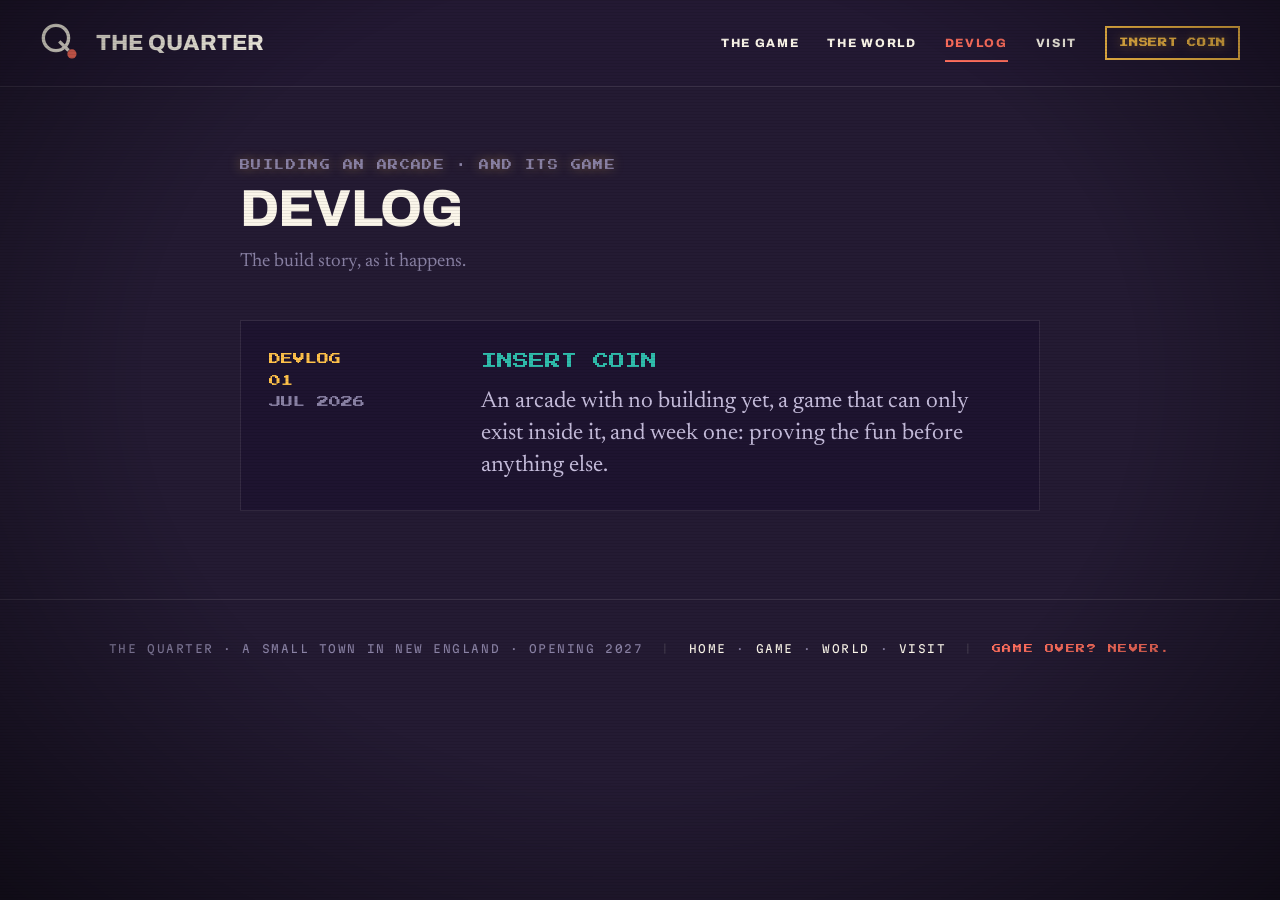
==== commit 72a0aa24: "Brand refresh: Q mark, Amber Fox mascot, new palette Adopt the new brand identity across the entire " ====
--- a/devlog/index.html
+++ b/devlog/index.html
@@ -8,7 +8,7 @@
 <link rel="icon" type="image/svg+xml" href="/favicon.svg">
 <link rel="preconnect" href="https://fonts.googleapis.com">
 <link rel="preconnect" href="https://fonts.gstatic.com" crossorigin>
-<link href="https://fonts.googleapis.com/css2?family=Press+Start+2P&family=VT323&display=swap" rel="stylesheet">
+<link href="https://fonts.googleapis.com/css2?family=Archivo:wght@700;800&family=Newsreader:ital,opsz,wght@0,6..72,400;0,6..72,600;0,6..72,700;1,6..72,400&family=Martian+Mono:wght@400;500;600;700&family=Press+Start+2P&display=swap" rel="stylesheet">
 <link rel="stylesheet" href="/styles.css">
 </head>
 <body>
@@ -17,15 +17,15 @@
 
 <nav class="nav">
   <a class="brand" href="/">
-    <svg width="28" height="28" viewBox="0 0 8 8" shape-rendering="crispEdges" aria-hidden="true"><rect x="2" y="0" width="4" height="1" fill="#ffb300"/><rect x="1" y="1" width="6" height="1" fill="#ffb300"/><rect x="0" y="2" width="8" height="4" fill="#ffb300"/><rect x="1" y="6" width="6" height="1" fill="#ffb300"/><rect x="2" y="7" width="4" height="1" fill="#ffb300"/><rect x="3" y="2" width="2" height="4" fill="#8a5a00"/><rect x="2" y="3" width="1" height="2" fill="#8a5a00"/><rect x="5" y="3" width="1" height="2" fill="#8a5a00"/></svg>
-    <span>THE QUARTER</span>
+    <img src="/logo/quarter-mark-cream.svg" width="42" height="42" alt="">
+    <span class="wordmark">THE QUARTER</span>
   </a>
   <div class="links">
     <a href="/game/">The Game</a>
     <a href="/world/">The World</a>
     <a href="/devlog/" class="here">Devlog</a>
     <a href="/visit/">Visit</a>
-    <span class="insert-coin">INSERT COIN</span>
+    <span class="insert-coin">Insert Coin</span>
   </div>
 </nav>
 
--- a/styles.css
+++ b/styles.css
@@ -1,195 +1,446 @@
-/* The Quarter — retro CRT design system (from the homepage design handoff).
-   Pixel headings (Press Start 2P), terminal body (VT323), neon on near-black. */
+/* The Quarter — brand system.
+   Grape ground, cream ink, coral says the name.
+   Archivo for names + numbers, Newsreader for reading,
+   Martian Mono for details, Press Start 2P where the machine speaks. */
 
 :root {
-  --bg: #07070f; --panel: #0b0b18; --panel2: #0d0d1f;
-  --line: #1c1c33; --line2: #12122a;
-  --text: #d8d8e8; --body: #a8a8c4; --dim: #6a6a8a; --faint: #4a4a66; --ghost: #33334d;
-  --green: #3dff7a; --amber: #ffb300; --pink: #ff3d9e; --cyan: #29d9ff; --red: #ff3d3d;
-  --pixel: 'Press Start 2P', monospace;
-  --term: 'VT323', monospace;
-}
+  --grape:  #241B33;
+  --plum:   #1E1430;
+  --deep:   #150E24;
+  --cream:  #FBF6EA;
+  --paper:  #F1EAD5;
+  --coral:  #FF6F5E;
+  --aqua:   #2FBDAC;
+  --butter: #FFC24A;
+
+  --ink:       var(--cream);
+  --ink-soft:  #C7BEDD;
+  --ink-mute:  #8A82A5;
+  --rule:      rgba(251,246,234,0.10);
+  --rule-soft: rgba(251,246,234,0.06);
+
+  --display: 'Archivo', system-ui, sans-serif;
+  --text:    'Newsreader', Georgia, serif;
+  --mono:    'Martian Mono', ui-monospace, monospace;
+  --pixel:   'Press Start 2P', 'Martian Mono', monospace;
+
+  /* Legacy aliases — old sub-page inline styles reference these.
+     Kept so sub-pages inherit the new brand without touching each rule. */
+  --amber:  var(--butter);
+  --green:  var(--aqua);
+  --pink:   var(--coral);
+  --cyan:   var(--aqua);
+  --red:    var(--coral);
+  --dim:    var(--ink-mute);
+  --faint:  rgba(251,246,234,0.25);
+  --ghost:  rgba(251,246,234,0.10);
+  --body:   var(--ink-soft);
+  --text-color: var(--ink);
+  --bg:     var(--grape);
+  --panel:  var(--plum);
+  --panel2: var(--deep);
+  --line:   var(--rule);
+  --line2:  var(--rule-soft);
+}
+
 * { box-sizing: border-box; margin: 0; }
 html { scroll-behavior: smooth; }
 body {
-  background: var(--bg); color: var(--text); font-family: var(--term);
-  font-size: 21px; line-height: 1.45; min-height: 100vh; overflow-x: hidden;
-}
-a { color: var(--green); text-decoration: none; }
-a:hover { color: var(--amber); }
-::selection { background: var(--pink); color: var(--bg); }
-
-@keyframes blink { 0%, 49% { opacity: 1; } 50%, 100% { opacity: 0; } }
-@keyframes pulse { 0%, 100% { opacity: 1; } 50% { opacity: 0.35; } }
-@keyframes ticker { 0% { transform: translateX(0); } 100% { transform: translateX(-50%); } }
-@keyframes flicker { 0%, 100% { opacity: 0.13; } 92% { opacity: 0.13; } 93% { opacity: 0.22; }
-                     94% { opacity: 0.10; } 96% { opacity: 0.18; } }
-@keyframes glowpulse { 0%, 100% { box-shadow: 0 0 24px rgba(255,179,0,0.5); }
-                       50% { box-shadow: 0 0 8px rgba(255,179,0,0.2); } }
-
-/* CRT overlays */
-.scanlines { position: fixed; inset: 0; z-index: 90; pointer-events: none;
-  background: repeating-linear-gradient(0deg, rgba(0,0,0,0) 0px, rgba(0,0,0,0) 2px,
-              rgba(0,0,0,0.55) 2px, rgba(0,0,0,0.55) 3px);
-  opacity: 0.13; animation: flicker 6s linear infinite; }
-.vignette { position: fixed; inset: 0; z-index: 91; pointer-events: none;
-  background: radial-gradient(ellipse at 50% 40%, rgba(0,0,0,0) 55%, rgba(0,0,0,0.5) 100%); }
-
-/* Nav */
-.nav { display: flex; align-items: center; justify-content: space-between; gap: 24px;
-  padding: 18px 32px; border-bottom: 3px solid var(--line); position: relative; z-index: 10;
-  flex-wrap: wrap; }
-.nav .brand { display: flex; align-items: center; gap: 14px; color: var(--green); }
-.nav .brand span { font-family: var(--pixel); font-size: 13px;
-  text-shadow: 0 0 12px rgba(61,255,122,0.6); }
-.nav .links { display: flex; align-items: center; gap: 28px; font-size: 21px; flex-wrap: wrap; }
-.nav .links a { color: var(--text); }
-.nav .links a:hover, .nav .links a.here { color: var(--amber); }
-.insert-coin { font-family: var(--pixel); font-size: 10px; color: var(--amber);
-  animation: blink 1.2s step-end infinite; }
-
-/* Layout */
-.max { max-width: 1160px; margin: 0 auto; }
-.section { position: relative; z-index: 5; padding: 88px 32px; }
-.section.band { background: var(--panel); border-top: 3px solid var(--line);
-  border-bottom: 3px solid var(--line); }
-
-/* Type */
+  background: var(--grape); color: var(--ink);
+  font-family: var(--text); font-size: 19px; line-height: 1.55;
+  min-height: 100vh; overflow-x: hidden;
+  -webkit-font-smoothing: antialiased;
+}
+a { color: inherit; text-decoration: none; }
+::selection { background: var(--coral); color: var(--grape); }
+
+/* ── CRT overlays ──────────────────────────────────────────── */
+.scanlines {
+  position: fixed; inset: 0; z-index: 90; pointer-events: none;
+  background: repeating-linear-gradient(0deg,
+    rgba(0,0,0,0.00) 0px, rgba(0,0,0,0.00) 2px,
+    rgba(0,0,0,0.55) 2px, rgba(0,0,0,0.55) 3px);
+  opacity: 0.14; animation: flicker 6s linear infinite;
+}
+.vignette {
+  position: fixed; inset: 0; z-index: 91; pointer-events: none;
+  background: radial-gradient(ellipse at 50% 42%,
+    rgba(0,0,0,0) 55%, rgba(0,0,0,0.55) 100%);
+}
+@keyframes flicker {
+  0%, 100% { opacity: 0.14 }
+  92% { opacity: 0.14 } 93% { opacity: 0.22 }
+  94% { opacity: 0.10 } 96% { opacity: 0.18 }
+}
+
+/* ── Nav ───────────────────────────────────────────────────── */
+.nav {
+  display: flex; align-items: center; justify-content: space-between;
+  gap: 24px; padding: 22px 40px;
+  border-bottom: 1px solid var(--rule);
+  background: rgba(36,27,51,0.85);
+  backdrop-filter: saturate(120%) blur(6px);
+  -webkit-backdrop-filter: saturate(120%) blur(6px);
+  position: sticky; top: 0; z-index: 20;
+}
+.nav .brand { display: flex; align-items: center; gap: 14px; color: var(--cream); }
+.nav .brand svg { display: block; filter: drop-shadow(0 0 12px rgba(255,111,94,0.25)); }
+.nav .brand .wordmark {
+  font-family: var(--display); font-weight: 800;
+  font-size: 22px; letter-spacing: 0.01em; line-height: 1;
+  color: var(--cream);
+}
+.nav .links {
+  display: flex; align-items: center; gap: 28px;
+  font-family: var(--display); font-weight: 800; font-size: 12px;
+  letter-spacing: 0.14em; text-transform: uppercase;
+}
+.nav .links a { color: var(--ink); position: relative; padding: 4px 0; }
+.nav .links a::after {
+  content: ""; position: absolute; left: 0; right: 0; bottom: -6px;
+  height: 2px; background: var(--coral); transform: scaleX(0);
+  transform-origin: left center; transition: transform .18s ease;
+}
+.nav .links a:hover::after, .nav .links a.here::after { transform: scaleX(1); }
+.nav .links a:hover, .nav .links a.here { color: var(--coral); }
+
+.insert-coin, .coin {
+  display: inline-flex; align-items: center; gap: 10px;
+  font-family: var(--pixel); font-size: 9px;
+  letter-spacing: 0.08em; color: var(--butter);
+  border: 2px solid var(--butter);
+  padding: 8px 12px; text-transform: uppercase;
+  text-shadow: 0 0 12px rgba(255,194,74,0.5);
+  animation: coin-blink 1.2s step-end infinite;
+}
+@keyframes coin-blink { 0%,60% {opacity:1} 61%,100% {opacity:.28} }
+
+/* ── Layout ────────────────────────────────────────────────── */
+.max { max-width: 1200px; margin: 0 auto; padding: 0 40px; }
+.section { position: relative; z-index: 5; padding: 88px 40px; }
+.section.band {
+  background: var(--plum);
+  border-top: 1px solid var(--rule); border-bottom: 1px solid var(--rule);
+}
+
+/* ── Typography ────────────────────────────────────────────── */
 .pixel { font-family: var(--pixel); }
-h1.pixel-title { font-family: var(--pixel); font-size: 64px; line-height: 1.2;
-  color: #f2f2ff; text-shadow: 4px 4px 0 var(--pink), -4px -4px 0 var(--cyan),
-  0 0 40px rgba(61,255,122,0.35); }
-h2.px { font-family: var(--pixel); font-size: 30px; line-height: 1.5; color: #f2f2ff; }
-.kicker { font-size: 21px; letter-spacing: 3px; }
-.kicker.pink { color: var(--pink); } .kicker.cyan { color: var(--cyan); }
-.kicker.dim { color: var(--dim); }
-.badge { display: inline-block; border: 2px solid var(--amber); color: var(--amber);
-  font-size: 20px; letter-spacing: 3px; padding: 4px 16px; }
-.lede { font-size: 24px; line-height: 1.45; color: var(--body); }
-.hint { color: var(--dim); }
-
-/* Buttons */
-.btn { display: inline-block; font-family: var(--pixel); font-size: 13px;
-  padding: 18px 28px; background: var(--green); color: var(--bg);
-  border: 4px solid var(--green); box-shadow: 6px 6px 0 #14662f; }
-.btn:hover { background: var(--amber); border-color: var(--amber);
-  box-shadow: 6px 6px 0 #6b4a00; color: var(--bg); }
-.btn.ghost { background: transparent; color: var(--green); }
-.btn.ghost:hover { background: transparent; color: var(--amber); }
-.press-start { font-family: var(--pixel); font-size: 11px; color: var(--faint);
-  animation: blink 1.6s step-end infinite; }
-
-/* Panels & cards */
-.panel { border: 3px solid var(--line); background: var(--panel); }
-.panel.deep { background: var(--bg); }
-.feature { border: 3px solid var(--line); padding: 18px 20px; }
-.feature .fh { font-family: var(--pixel); font-size: 11px; color: var(--green);
-  margin-bottom: 10px; }
-.feature div:last-child { font-size: 21px; line-height: 1.35; color: var(--body); }
-a.entry-card { display: grid; grid-template-columns: 180px 1fr; gap: 32px;
-  border: 3px solid var(--line); background: var(--panel); padding: 28px; color: inherit; }
-a.entry-card:hover { border-color: var(--green); color: inherit; }
-.chip { border: 2px solid var(--line); padding: 6px 14px; color: var(--dim); font-size: 20px; }
-.chip.star { border-color: var(--amber); color: var(--amber); }
-
-/* Live world */
-.live-dot { width: 12px; height: 12px; background: var(--red); display: inline-block;
-  animation: pulse 1.4s ease-in-out infinite; box-shadow: 0 0 12px var(--red); }
-.frontier-num { font-family: var(--pixel); font-size: 88px; color: var(--amber);
-  text-shadow: 0 0 32px rgba(255,179,0,0.5); line-height: 1; }
-.seg-track { display: flex; gap: 4px; border: 3px solid var(--line); padding: 6px;
-  background: var(--bg); }
-.seg { flex: 1; height: 30px; background: var(--line2); }
-.seg.on { background: var(--green); box-shadow: 0 0 8px rgba(61,255,122,0.4); }
-.seg.edge { background: var(--amber); box-shadow: 0 0 14px rgba(255,179,0,0.8); }
-.stat-num { font-family: var(--pixel); font-size: 30px; color: var(--green); }
-.stat-label { font-size: 21px; color: var(--dim); }
-
-/* Ledger */
-.ledger { display: flex; flex-direction: column; gap: 14px; }
-.ledger .entry { display: flex; gap: 12px; font-size: 21px; line-height: 1.35;
-  border-left: 3px solid var(--line); padding-left: 12px; }
-.ledger .entry .t { color: var(--faint); white-space: nowrap; }
-.ledger .entry .x { color: var(--body); }
-.ledger .entry.notable { border-left-color: var(--cyan); }
-.ledger .entry.proclamation { border-left-color: var(--red); }
-.ledger .entry.proclamation .x { color: #ffb9a8; }
-.shot img { max-width: 100%; border: 3px solid var(--line); margin-top: 8px; }
-
-/* Ticker */
-.ticker-band { border-top: 3px solid var(--line); overflow: hidden; background: var(--bg);
-  padding: 10px 0; white-space: nowrap; }
-.ticker-run { display: inline-flex; gap: 64px; animation: ticker 36s linear infinite;
-  font-size: 21px; color: var(--dim); padding-right: 64px; }
-
-/* Understair cutaway */
-.cutaway { border: 3px solid var(--line); background: var(--panel); }
-.skyline { position: relative; height: 110px; background: var(--panel2);
-  border-bottom: 4px solid #2a1a3e; display: flex; align-items: flex-end; gap: 6px;
-  padding: 0 18px; overflow: hidden; }
-.sky-sign { position: absolute; top: 10px; font-family: var(--pixel); font-size: 7px;
-  color: var(--amber); background: var(--bg); border: 2px solid var(--amber);
-  padding: 4px 5px; animation: glowpulse 2.4s ease-in-out infinite; }
-.lv-row { display: flex; align-items: center; gap: 14px; padding: 11px 18px;
-  border-bottom: 2px solid var(--line2); background: var(--panel2); }
-.lv-row .n { font-family: var(--pixel); font-size: 10px; width: 62px; color: #2e7a4a; }
-.lv-row .nm { font-size: 21px; flex: 1; color: #557a66; }
-.lv-row .tg { font-size: 18px; letter-spacing: 1px; color: #2e7a4a; }
-.lv-row.frontier { background: #1a1405; }
-.lv-row.frontier .n, .lv-row.frontier .tg { color: var(--amber); }
-.lv-row.frontier .nm { color: #ffd873; }
-.lv-row.unlit { background: #08080f; }
-.lv-row.unlit .n, .lv-row.unlit .nm, .lv-row.unlit .tg { color: var(--ghost); }
-.unlit-tail { padding: 20px 18px 26px; text-align: center; color: var(--ghost);
-  font-size: 20px; letter-spacing: 6px;
-  background: linear-gradient(180deg, #0a0a16, #07070f); }
-
-/* Tone box */
-.tone-box { display: flex; align-items: center; gap: 18px; border: 3px solid var(--line);
-  background: var(--panel); padding: 16px 20px; font-size: 21px; line-height: 1.4;
-  color: var(--dim); }
-.tone-box b { color: var(--text); font-weight: normal; }
-
-/* Prose (devlog posts) */
-.prose { max-width: 760px; margin: 0 auto; font-size: 23px; line-height: 1.5;
-  color: var(--body); }
+h1.pixel-title, h1.display {
+  position: relative; display: inline-block;
+  font-family: var(--display); font-weight: 800;
+  font-size: clamp(60px, 12vw, 156px);
+  line-height: 0.92; letter-spacing: -0.025em;
+  color: var(--cream);
+  text-shadow:
+    4px 4px 0 rgba(255,111,94,0.28),
+    -4px -4px 0 rgba(47,189,172,0.24),
+    0 0 60px rgba(251,246,234,0.10);
+}
+h1.display .underline {
+  display: block; height: 6px; width: 68%; margin: 22px auto 0;
+  background: var(--coral); position: relative;
+  box-shadow: 0 0 24px rgba(255,111,94,0.4);
+}
+h1.display .underline::after {
+  content: ""; position: absolute; right: -18px; top: -6px;
+  width: 18px; height: 18px; border-radius: 50%; background: var(--coral);
+  box-shadow: 0 0 20px rgba(255,111,94,0.6);
+}
+h2.px {
+  font-family: var(--display); font-weight: 800;
+  font-size: clamp(30px, 4.4vw, 52px); line-height: 1.02;
+  letter-spacing: -0.015em; color: var(--cream);
+}
+h2.px em { color: var(--aqua); font-style: normal; }
+
+.kicker {
+  display: inline-flex; align-items: center; gap: 12px;
+  font-family: var(--pixel); font-size: 10px;
+  letter-spacing: 0.14em; color: var(--butter); text-transform: uppercase;
+  text-shadow: 0 0 12px rgba(255,194,74,0.4);
+}
+.kicker .diamond { color: var(--coral); }
+.kicker .rule-h { display: inline-block; width: 40px; height: 1px; background: var(--rule); }
+.kicker.pink { color: var(--coral); }
+.kicker.cyan { color: var(--aqua); }
+.kicker.dim  { color: var(--ink-mute); }
+
+.badge {
+  display: inline-block; border: 2px solid var(--butter); color: var(--butter);
+  font-family: var(--mono); font-size: 12px; letter-spacing: 0.18em;
+  padding: 6px 16px; text-transform: uppercase;
+}
+.lede { font-size: 22px; line-height: 1.5; color: var(--ink-soft); }
+.lede em { color: var(--cream); font-style: italic; }
+.hint { color: var(--ink-mute); }
+
+/* ── Buttons ───────────────────────────────────────────────── */
+.btn {
+  display: inline-flex; align-items: center; gap: 10px;
+  font-family: var(--display); font-weight: 800; font-size: 13px;
+  letter-spacing: 0.14em; text-transform: uppercase;
+  padding: 15px 22px;
+  transition: transform .12s ease, background .18s, color .18s, box-shadow .18s;
+}
+.btn.primary, .btn:not(.ghost) {
+  background: var(--coral); color: var(--grape);
+  box-shadow: 5px 5px 0 rgba(179,63,47,0.6);
+}
+.btn.primary:hover, .btn:not(.ghost):hover {
+  background: var(--butter); box-shadow: 5px 5px 0 rgba(107,74,0,0.6);
+}
+.btn.ghost {
+  background: transparent; color: var(--cream);
+  box-shadow: inset 0 0 0 2px var(--cream);
+}
+.btn.ghost:hover { color: var(--coral); box-shadow: inset 0 0 0 2px var(--coral); }
+.btn:active { transform: translate(2px, 2px); }
+.btn.primary:active { box-shadow: 3px 3px 0 rgba(179,63,47,0.6); }
+.btn .play-tri {
+  display: inline-block; width: 0; height: 0;
+  border-top: 6px solid transparent; border-bottom: 6px solid transparent;
+  border-left: 9px solid currentColor;
+}
+
+.press-start {
+  font-family: var(--pixel); font-size: 10px;
+  letter-spacing: 0.14em; color: var(--butter); text-transform: uppercase;
+  text-shadow: 0 0 12px rgba(255,194,74,0.35);
+}
+.press-start .blink { color: var(--coral); animation: coin-blink 1.6s step-end infinite; }
+
+/* ── Panels / cards ────────────────────────────────────────── */
+.panel { border: 1px solid var(--rule); background: var(--plum); }
+.panel.deep { background: var(--deep); }
+.feature { border-left: 2px solid var(--rule); padding: 0 0 0 16px; }
+.feature .fh {
+  font-family: var(--pixel); font-size: 10px; letter-spacing: 0.10em;
+  color: var(--coral); text-transform: uppercase; margin-bottom: 8px;
+}
+.feature div:last-child { font-size: 17px; color: var(--ink-soft); line-height: 1.4; }
+
+a.entry-card {
+  display: grid; grid-template-columns: 180px 1fr; gap: 32px;
+  border: 1px solid var(--rule); background: var(--plum);
+  padding: 28px; color: inherit; transition: border-color .18s;
+}
+a.entry-card:hover { border-color: var(--coral); }
+
+.chip {
+  border: 1px solid var(--rule); padding: 6px 14px;
+  color: var(--ink-mute); font-family: var(--mono); font-size: 12px;
+  letter-spacing: 0.14em; text-transform: uppercase;
+}
+.chip.star { border-color: var(--butter); color: var(--butter); }
+
+/* ── Live world (screen module) ───────────────────────────── */
+.live-dot {
+  width: 12px; height: 12px; border-radius: 50%;
+  background: var(--coral); display: inline-block;
+  box-shadow: 0 0 14px var(--coral);
+  animation: pulse 1.6s ease-in-out infinite;
+}
+@keyframes pulse { 0%,100% { opacity: 1 } 50% { opacity: .35 } }
+
+.frontier-num, .chapter-num {
+  font-family: var(--display); font-weight: 800;
+  font-size: clamp(72px, 12vw, 128px); line-height: 0.9;
+  color: var(--butter); letter-spacing: -0.025em;
+  text-shadow: 0 0 40px rgba(255,194,74,0.32);
+}
+
+.seg-track { display: flex; gap: 4px; }
+.seg { flex: 1; height: 28px; background: rgba(251,246,234,0.06); }
+.seg.on   { background: var(--aqua); box-shadow: 0 0 8px rgba(47,189,172,0.35); }
+.seg.edge { background: var(--butter); box-shadow: 0 0 14px rgba(255,194,74,0.6); }
+
+.stat-num {
+  font-family: var(--display); font-weight: 800; font-size: 34px;
+  color: var(--aqua); line-height: 1;
+}
+.stat-label {
+  font-family: var(--mono); font-size: 10px; letter-spacing: 0.22em;
+  color: rgba(251,246,234,0.55); text-transform: uppercase;
+}
+
+/* ── Ledger ────────────────────────────────────────────────── */
+.ledger { display: flex; flex-direction: column; gap: 0; }
+.ledger .entry {
+  display: flex; gap: 14px; padding: 10px 0;
+  border-top: 1px dashed rgba(251,246,234,0.12);
+  font-family: var(--text); font-size: 17px;
+  color: rgba(251,246,234,0.86); line-height: 1.4;
+}
+.ledger .entry:first-child { border-top: 0; }
+.ledger .entry .t {
+  font-family: var(--mono); font-size: 12px; color: rgba(251,246,234,0.42);
+  letter-spacing: 0.06em; white-space: nowrap; padding-top: 2px;
+}
+.ledger .entry .x { color: inherit; }
+.ledger .entry.notable, .ledger .entry.notable .x { color: var(--aqua); }
+.ledger .entry.proclamation, .ledger .entry.proclamation .x {
+  color: var(--coral); font-style: italic;
+}
+
+.shot img { max-width: 100%; border: 1px solid var(--rule); margin-top: 8px; cursor: zoom-in; }
+
+/* ── Lightbox ──────────────────────────────────────────────── */
+.lightbox {
+  position: fixed; inset: 0; z-index: 200; display: none;
+  align-items: center; justify-content: center; background: rgba(21,14,36,0.94);
+  cursor: zoom-out; padding: 24px;
+}
+.lightbox.open { display: flex; }
+.lightbox img { max-width: 96vw; max-height: 92vh; border: 1px solid var(--rule); }
+.lightbox .hint {
+  position: absolute; bottom: 14px; left: 0; right: 0; text-align: center;
+  font-family: var(--pixel); font-size: 9px; letter-spacing: .2em; color: var(--ink-mute);
+}
+
+/* ── Ticker ────────────────────────────────────────────────── */
+.ticker-band, .ticker {
+  border-top: 1px solid var(--rule); border-bottom: 1px solid var(--rule);
+  overflow: hidden; background: var(--deep);
+  padding: 12px 0; white-space: nowrap;
+}
+.ticker-run {
+  display: inline-flex; gap: 40px;
+  animation: slide 48s linear infinite;
+  font-family: var(--mono); font-size: 12px; letter-spacing: 0.14em;
+  color: rgba(251,246,234,0.55); text-transform: uppercase;
+  padding-right: 40px;
+}
+.ticker-run .star, .ticker-run span span:first-child { color: var(--coral); }
+@keyframes slide { 0% { transform: translateX(0) } 100% { transform: translateX(-50%) } }
+
+/* ── Pattern band ──────────────────────────────────────────── */
+.pattern-band {
+  background: var(--plum);
+  border-top: 1px solid var(--rule); border-bottom: 1px solid var(--rule);
+  padding: 20px 0; overflow: hidden; position: relative; z-index: 5;
+}
+.pattern-run {
+  display: flex; gap: 44px; align-items: center;
+  width: max-content; animation: slide 60s linear infinite;
+}
+.pattern-run svg { display: block; opacity: 0.65; color: var(--cream); }
+
+/* ── Understair cutaway ────────────────────────────────────── */
+.cutaway { border: 1px solid var(--rule); background: var(--plum); }
+.skyline {
+  position: relative; height: 110px; background: var(--deep);
+  border-bottom: 2px solid var(--rule);
+  display: flex; align-items: flex-end; gap: 6px;
+  padding: 0 18px; overflow: hidden;
+}
+.sky-sign {
+  position: absolute; top: 10px;
+  font-family: var(--pixel); font-size: 8px; color: var(--butter);
+  background: var(--grape); border: 2px solid var(--butter);
+  padding: 5px 6px; text-shadow: 0 0 8px rgba(255,194,74,0.4);
+  animation: glowpulse 2.4s ease-in-out infinite;
+}
+@keyframes glowpulse {
+  0%,100% { box-shadow: 0 0 20px rgba(255,194,74,0.5) }
+  50%     { box-shadow: 0 0 6px rgba(255,194,74,0.2) }
+}
+.lv-row {
+  display: flex; align-items: center; gap: 14px;
+  padding: 12px 18px; border-bottom: 1px solid var(--rule-soft);
+  background: var(--plum);
+}
+.lv-row .n {
+  font-family: var(--pixel); font-size: 10px; width: 62px;
+  color: var(--aqua); letter-spacing: 0.08em;
+}
+.lv-row .nm { font-size: 18px; flex: 1; color: var(--ink-mute); }
+.lv-row .tg {
+  font-family: var(--mono); font-size: 11px; letter-spacing: 0.14em;
+  color: var(--aqua); text-transform: uppercase;
+}
+.lv-row.frontier { background: rgba(255,194,74,0.05); }
+.lv-row.frontier .n, .lv-row.frontier .tg { color: var(--butter); }
+.lv-row.frontier .nm { color: var(--cream); }
+.lv-row.unlit { background: var(--deep); }
+.lv-row.unlit .n, .lv-row.unlit .nm, .lv-row.unlit .tg { color: rgba(251,246,234,0.15); }
+.unlit-tail {
+  padding: 20px 18px 26px; text-align: center;
+  color: rgba(251,246,234,0.15); font-size: 18px; letter-spacing: 6px;
+  background: linear-gradient(180deg, var(--deep), var(--grape));
+  font-family: var(--mono);
+}
+
+/* ── Tone / aside ──────────────────────────────────────────── */
+.tone-box, .aside {
+  background: var(--deep); border: 1px solid var(--rule);
+  border-left: 4px solid var(--coral);
+  padding: 24px 28px;
+  font-size: 20px; line-height: 1.5; color: var(--ink-soft);
+}
+.tone-box b, .aside strong { color: var(--cream); font-weight: 700; }
+
+/* ── Prose (devlog posts) ──────────────────────────────────── */
+.prose {
+  max-width: 760px; margin: 0 auto;
+  font-family: var(--text); font-size: 21px; line-height: 1.55; color: var(--ink-soft);
+}
 .prose p { margin-bottom: 1.1em; }
 .prose ul { margin: 0 0 1.1em 1.4em; }
 .prose li { margin-bottom: .45em; }
-.prose strong { color: var(--amber); font-weight: normal; }
-.prose em { color: var(--green); font-style: normal; }
-.prose h2 { font-family: var(--pixel); font-size: 16px; color: var(--green);
-  margin: 2em 0 .8em; line-height: 1.6; }
-blockquote { border-left: 3px solid var(--pink); padding: .6em 1em; margin: 1.4em 0;
-  background: var(--panel); color: #ffd9c9; }
-
-footer.site { position: relative; z-index: 5; border-top: 3px solid var(--line);
-  padding: 36px 32px; display: flex; align-items: center; justify-content: center;
-  gap: 18px; font-size: 20px; color: var(--dim); flex-wrap: wrap; text-align: center; }
-footer.site .sep { color: var(--ghost); }
-.game-over { font-family: var(--pixel); font-size: 9px; color: var(--faint);
-  animation: blink 1.6s step-end infinite; }
-
-/* Responsive */
-.grid-2 { display: grid; grid-template-columns: 1.3fr 1fr; gap: 48px; align-items: start; }
+.prose strong { color: var(--butter); font-weight: 700; }
+.prose em { color: var(--aqua); font-style: italic; }
+.prose h2 {
+  font-family: var(--display); font-weight: 800; font-size: 26px;
+  color: var(--cream); margin: 2em 0 .6em; line-height: 1.3;
+  letter-spacing: -0.01em;
+}
+blockquote {
+  border-left: 3px solid var(--coral); padding: .6em 1em; margin: 1.4em 0;
+  background: var(--deep); color: var(--cream); font-style: italic;
+}
+
+/* ── Footer ────────────────────────────────────────────────── */
+footer.site {
+  border-top: 1px solid var(--rule);
+  padding: 40px 40px; position: relative; z-index: 5;
+  display: flex; align-items: center; justify-content: center;
+  gap: 18px; flex-wrap: wrap;
+  font-family: var(--mono); font-size: 11px; letter-spacing: 0.14em;
+  color: var(--ink-mute); text-transform: uppercase; text-align: center;
+}
+footer.site a { color: var(--cream); }
+footer.site a:hover { color: var(--coral); }
+footer.site .sep { color: rgba(251,246,234,0.15); }
+footer.site .game-over {
+  font-family: var(--pixel); font-size: 9px; color: var(--coral);
+  animation: coin-blink 1.6s step-end infinite;
+}
+
+/* ── Grids ─────────────────────────────────────────────────── */
+.grid-2       { display: grid; grid-template-columns: 1.3fr 1fr; gap: 48px; align-items: start; }
 .grid-cutaway { display: grid; grid-template-columns: 440px 1fr; gap: 64px; align-items: start; }
-.grid-visit { display: grid; grid-template-columns: 1fr 340px; gap: 64px; align-items: center; }
-.grid-features { display: grid; grid-template-columns: 1fr 1fr; gap: 20px; }
+.grid-visit   { display: grid; grid-template-columns: 1fr 340px; gap: 64px; align-items: center; }
+.grid-features{ display: grid; grid-template-columns: 1fr 1fr; gap: 20px; }
+.grid-story   { display: grid; grid-template-columns: 1fr 1fr; gap: 88px; align-items: center; }
+
 @media (max-width: 960px) {
-  .grid-2, .grid-cutaway, .grid-visit { grid-template-columns: 1fr; gap: 40px; }
-  h1.pixel-title { font-size: clamp(34px, 9vw, 64px); }
-  .frontier-num { font-size: clamp(48px, 12vw, 88px); }
-  h2.px { font-size: clamp(20px, 5vw, 30px); }
-  .section { padding: 56px 20px; }
-  .nav { padding: 14px 20px; }
+  .grid-2, .grid-cutaway, .grid-visit, .grid-story { grid-template-columns: 1fr; gap: 40px; }
+  h1.pixel-title, h1.display { font-size: clamp(44px, 12vw, 96px); }
+  .frontier-num, .chapter-num { font-size: clamp(56px, 14vw, 96px); }
+  h2.px { font-size: clamp(24px, 5vw, 34px); }
+  .section { padding: 56px 24px; }
+  .nav { padding: 14px 24px; }
+  .nav .links { gap: 16px; font-size: 11px; }
+  .nav .links .insert-coin, .nav .links .coin { display: none; }
   a.entry-card { grid-template-columns: 1fr; gap: 12px; }
+  .max { padding: 0 24px; }
 }
 @media (max-width: 640px) {
   .grid-features { grid-template-columns: 1fr; }
-  .nav .links { gap: 16px; font-size: 19px; }
 }
 @media (prefers-reduced-motion: reduce) {
-  .scanlines, .insert-coin, .press-start, .live-dot, .game-over, .sky-sign { animation: none; }
-  .ticker-run { animation: none; }
+  .scanlines, .insert-coin, .coin, .press-start .blink,
+  .live-dot, .sky-sign, footer.site .game-over,
+  .pattern-run, .ticker-run { animation: none !important; }
   html { scroll-behavior: auto; }
 }
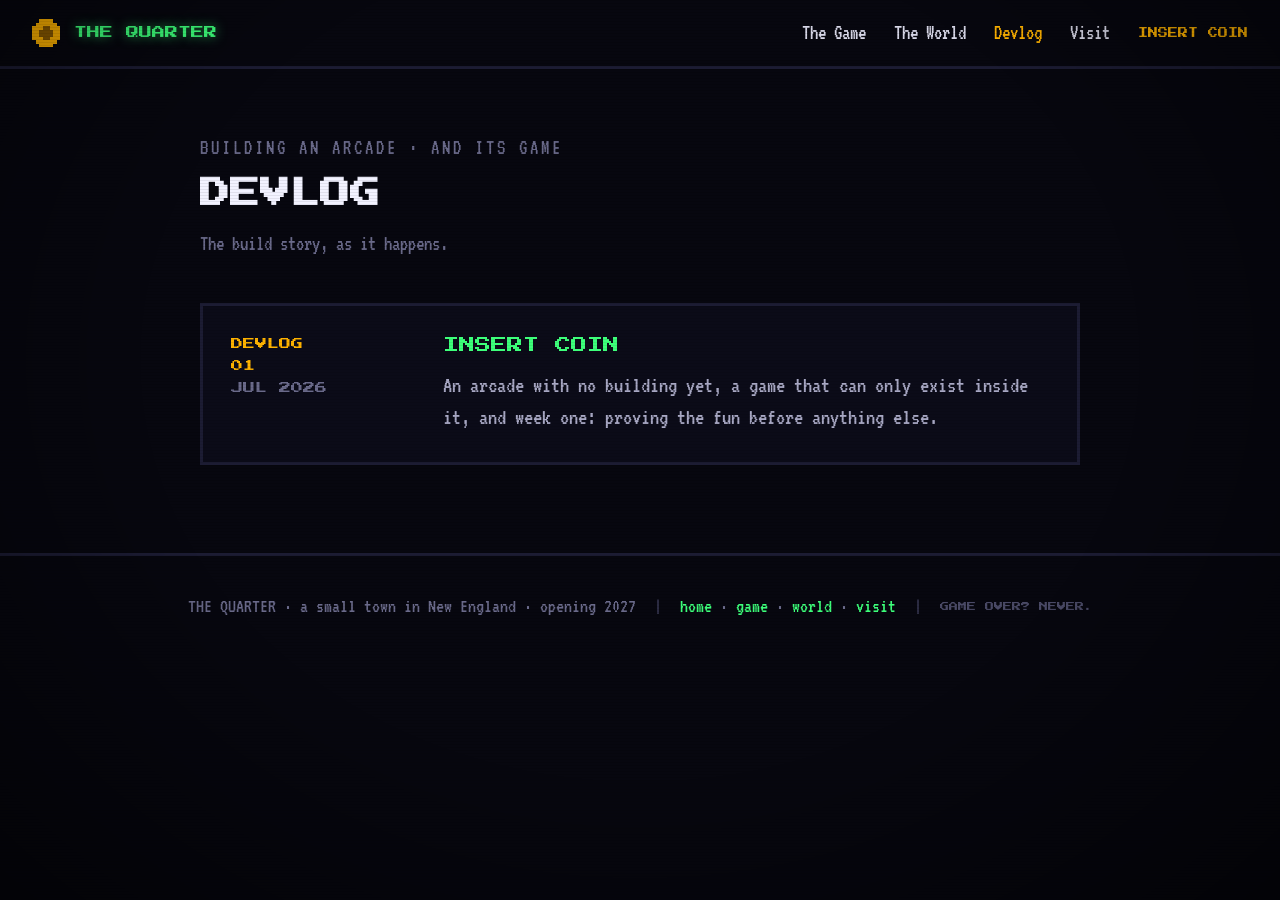
==== commit dedcb8f1: "World snapshot 2026-08-13 15:04" ====
--- a/devlog/index.html
+++ b/devlog/index.html
@@ -8,7 +8,7 @@
 <link rel="icon" type="image/svg+xml" href="/favicon.svg">
 <link rel="preconnect" href="https://fonts.googleapis.com">
 <link rel="preconnect" href="https://fonts.gstatic.com" crossorigin>
-<link href="https://fonts.googleapis.com/css2?family=Archivo:wght@700;800&family=Newsreader:ital,opsz,wght@0,6..72,400;0,6..72,600;0,6..72,700;1,6..72,400&family=Martian+Mono:wght@400;500;600;700&family=Press+Start+2P&display=swap" rel="stylesheet">
+<link href="https://fonts.googleapis.com/css2?family=Press+Start+2P&family=VT323&display=swap" rel="stylesheet">
 <link rel="stylesheet" href="/styles.css">
 </head>
 <body>
@@ -17,15 +17,15 @@
 
 <nav class="nav">
   <a class="brand" href="/">
-    <img src="/logo/quarter-mark-cream.svg" width="42" height="42" alt="">
-    <span class="wordmark">THE QUARTER</span>
+    <svg width="28" height="28" viewBox="0 0 8 8" shape-rendering="crispEdges" aria-hidden="true"><rect x="2" y="0" width="4" height="1" fill="#ffb300"/><rect x="1" y="1" width="6" height="1" fill="#ffb300"/><rect x="0" y="2" width="8" height="4" fill="#ffb300"/><rect x="1" y="6" width="6" height="1" fill="#ffb300"/><rect x="2" y="7" width="4" height="1" fill="#ffb300"/><rect x="3" y="2" width="2" height="4" fill="#8a5a00"/><rect x="2" y="3" width="1" height="2" fill="#8a5a00"/><rect x="5" y="3" width="1" height="2" fill="#8a5a00"/></svg>
+    <span>THE QUARTER</span>
   </a>
   <div class="links">
     <a href="/game/">The Game</a>
     <a href="/world/">The World</a>
     <a href="/devlog/" class="here">Devlog</a>
     <a href="/visit/">Visit</a>
-    <span class="insert-coin">Insert Coin</span>
+    <span class="insert-coin">INSERT COIN</span>
   </div>
 </nav>
 
--- a/styles.css
+++ b/styles.css
@@ -1,446 +1,205 @@
-/* The Quarter — brand system.
-   Grape ground, cream ink, coral says the name.
-   Archivo for names + numbers, Newsreader for reading,
-   Martian Mono for details, Press Start 2P where the machine speaks. */
+/* The Quarter — retro CRT design system (from the homepage design handoff).
+   Pixel headings (Press Start 2P), terminal body (VT323), neon on near-black. */
 
 :root {
-  --grape:  #241B33;
-  --plum:   #1E1430;
-  --deep:   #150E24;
-  --cream:  #FBF6EA;
-  --paper:  #F1EAD5;
-  --coral:  #FF6F5E;
-  --aqua:   #2FBDAC;
-  --butter: #FFC24A;
-
-  --ink:       var(--cream);
-  --ink-soft:  #C7BEDD;
-  --ink-mute:  #8A82A5;
-  --rule:      rgba(251,246,234,0.10);
-  --rule-soft: rgba(251,246,234,0.06);
-
-  --display: 'Archivo', system-ui, sans-serif;
-  --text:    'Newsreader', Georgia, serif;
-  --mono:    'Martian Mono', ui-monospace, monospace;
-  --pixel:   'Press Start 2P', 'Martian Mono', monospace;
-
-  /* Legacy aliases — old sub-page inline styles reference these.
-     Kept so sub-pages inherit the new brand without touching each rule. */
-  --amber:  var(--butter);
-  --green:  var(--aqua);
-  --pink:   var(--coral);
-  --cyan:   var(--aqua);
-  --red:    var(--coral);
-  --dim:    var(--ink-mute);
-  --faint:  rgba(251,246,234,0.25);
-  --ghost:  rgba(251,246,234,0.10);
-  --body:   var(--ink-soft);
-  --text-color: var(--ink);
-  --bg:     var(--grape);
-  --panel:  var(--plum);
-  --panel2: var(--deep);
-  --line:   var(--rule);
-  --line2:  var(--rule-soft);
-}
-
+  --bg: #07070f; --panel: #0b0b18; --panel2: #0d0d1f;
+  --line: #1c1c33; --line2: #12122a;
+  --text: #d8d8e8; --body: #a8a8c4; --dim: #6a6a8a; --faint: #4a4a66; --ghost: #33334d;
+  --green: #3dff7a; --amber: #ffb300; --pink: #ff3d9e; --cyan: #29d9ff; --red: #ff3d3d;
+  --pixel: 'Press Start 2P', monospace;
+  --term: 'VT323', monospace;
+}
 * { box-sizing: border-box; margin: 0; }
 html { scroll-behavior: smooth; }
 body {
-  background: var(--grape); color: var(--ink);
-  font-family: var(--text); font-size: 19px; line-height: 1.55;
-  min-height: 100vh; overflow-x: hidden;
-  -webkit-font-smoothing: antialiased;
-}
-a { color: inherit; text-decoration: none; }
-::selection { background: var(--coral); color: var(--grape); }
-
-/* ── CRT overlays ──────────────────────────────────────────── */
-.scanlines {
-  position: fixed; inset: 0; z-index: 90; pointer-events: none;
-  background: repeating-linear-gradient(0deg,
-    rgba(0,0,0,0.00) 0px, rgba(0,0,0,0.00) 2px,
-    rgba(0,0,0,0.55) 2px, rgba(0,0,0,0.55) 3px);
-  opacity: 0.14; animation: flicker 6s linear infinite;
-}
-.vignette {
-  position: fixed; inset: 0; z-index: 91; pointer-events: none;
-  background: radial-gradient(ellipse at 50% 42%,
-    rgba(0,0,0,0) 55%, rgba(0,0,0,0.55) 100%);
-}
-@keyframes flicker {
-  0%, 100% { opacity: 0.14 }
-  92% { opacity: 0.14 } 93% { opacity: 0.22 }
-  94% { opacity: 0.10 } 96% { opacity: 0.18 }
-}
-
-/* ── Nav ───────────────────────────────────────────────────── */
-.nav {
-  display: flex; align-items: center; justify-content: space-between;
-  gap: 24px; padding: 22px 40px;
-  border-bottom: 1px solid var(--rule);
-  background: rgba(36,27,51,0.85);
-  backdrop-filter: saturate(120%) blur(6px);
-  -webkit-backdrop-filter: saturate(120%) blur(6px);
-  position: sticky; top: 0; z-index: 20;
-}
-.nav .brand { display: flex; align-items: center; gap: 14px; color: var(--cream); }
-.nav .brand svg { display: block; filter: drop-shadow(0 0 12px rgba(255,111,94,0.25)); }
-.nav .brand .wordmark {
-  font-family: var(--display); font-weight: 800;
-  font-size: 22px; letter-spacing: 0.01em; line-height: 1;
-  color: var(--cream);
-}
-.nav .links {
-  display: flex; align-items: center; gap: 28px;
-  font-family: var(--display); font-weight: 800; font-size: 12px;
-  letter-spacing: 0.14em; text-transform: uppercase;
-}
-.nav .links a { color: var(--ink); position: relative; padding: 4px 0; }
-.nav .links a::after {
-  content: ""; position: absolute; left: 0; right: 0; bottom: -6px;
-  height: 2px; background: var(--coral); transform: scaleX(0);
-  transform-origin: left center; transition: transform .18s ease;
-}
-.nav .links a:hover::after, .nav .links a.here::after { transform: scaleX(1); }
-.nav .links a:hover, .nav .links a.here { color: var(--coral); }
-
-.insert-coin, .coin {
-  display: inline-flex; align-items: center; gap: 10px;
-  font-family: var(--pixel); font-size: 9px;
-  letter-spacing: 0.08em; color: var(--butter);
-  border: 2px solid var(--butter);
-  padding: 8px 12px; text-transform: uppercase;
-  text-shadow: 0 0 12px rgba(255,194,74,0.5);
-  animation: coin-blink 1.2s step-end infinite;
-}
-@keyframes coin-blink { 0%,60% {opacity:1} 61%,100% {opacity:.28} }
-
-/* ── Layout ────────────────────────────────────────────────── */
-.max { max-width: 1200px; margin: 0 auto; padding: 0 40px; }
-.section { position: relative; z-index: 5; padding: 88px 40px; }
-.section.band {
-  background: var(--plum);
-  border-top: 1px solid var(--rule); border-bottom: 1px solid var(--rule);
-}
-
-/* ── Typography ────────────────────────────────────────────── */
+  background: var(--bg); color: var(--text); font-family: var(--term);
+  font-size: 21px; line-height: 1.45; min-height: 100vh; overflow-x: hidden;
+}
+a { color: var(--green); text-decoration: none; }
+a:hover { color: var(--amber); }
+::selection { background: var(--pink); color: var(--bg); }
+
+@keyframes blink { 0%, 49% { opacity: 1; } 50%, 100% { opacity: 0; } }
+@keyframes pulse { 0%, 100% { opacity: 1; } 50% { opacity: 0.35; } }
+@keyframes ticker { 0% { transform: translateX(0); } 100% { transform: translateX(-50%); } }
+@keyframes flicker { 0%, 100% { opacity: 0.13; } 92% { opacity: 0.13; } 93% { opacity: 0.22; }
+                     94% { opacity: 0.10; } 96% { opacity: 0.18; } }
+@keyframes glowpulse { 0%, 100% { box-shadow: 0 0 24px rgba(255,179,0,0.5); }
+                       50% { box-shadow: 0 0 8px rgba(255,179,0,0.2); } }
+
+/* CRT overlays */
+.scanlines { position: fixed; inset: 0; z-index: 90; pointer-events: none;
+  background: repeating-linear-gradient(0deg, rgba(0,0,0,0) 0px, rgba(0,0,0,0) 2px,
+              rgba(0,0,0,0.55) 2px, rgba(0,0,0,0.55) 3px);
+  opacity: 0.13; animation: flicker 6s linear infinite; }
+.vignette { position: fixed; inset: 0; z-index: 91; pointer-events: none;
+  background: radial-gradient(ellipse at 50% 40%, rgba(0,0,0,0) 55%, rgba(0,0,0,0.5) 100%); }
+
+/* Nav */
+.nav { display: flex; align-items: center; justify-content: space-between; gap: 24px;
+  padding: 18px 32px; border-bottom: 3px solid var(--line); position: relative; z-index: 10;
+  flex-wrap: wrap; }
+.nav .brand { display: flex; align-items: center; gap: 14px; color: var(--green); }
+.nav .brand span { font-family: var(--pixel); font-size: 13px;
+  text-shadow: 0 0 12px rgba(61,255,122,0.6); }
+.nav .links { display: flex; align-items: center; gap: 28px; font-size: 21px; flex-wrap: wrap; }
+.nav .links a { color: var(--text); }
+.nav .links a:hover, .nav .links a.here { color: var(--amber); }
+.insert-coin { font-family: var(--pixel); font-size: 10px; color: var(--amber);
+  animation: blink 1.2s step-end infinite; }
+
+/* Layout */
+.max { max-width: 1160px; margin: 0 auto; }
+.section { position: relative; z-index: 5; padding: 88px 32px; }
+.section.band { background: var(--panel); border-top: 3px solid var(--line);
+  border-bottom: 3px solid var(--line); }
+
+/* Type */
 .pixel { font-family: var(--pixel); }
-h1.pixel-title, h1.display {
-  position: relative; display: inline-block;
-  font-family: var(--display); font-weight: 800;
-  font-size: clamp(60px, 12vw, 156px);
-  line-height: 0.92; letter-spacing: -0.025em;
-  color: var(--cream);
-  text-shadow:
-    4px 4px 0 rgba(255,111,94,0.28),
-    -4px -4px 0 rgba(47,189,172,0.24),
-    0 0 60px rgba(251,246,234,0.10);
-}
-h1.display .underline {
-  display: block; height: 6px; width: 68%; margin: 22px auto 0;
-  background: var(--coral); position: relative;
-  box-shadow: 0 0 24px rgba(255,111,94,0.4);
-}
-h1.display .underline::after {
-  content: ""; position: absolute; right: -18px; top: -6px;
-  width: 18px; height: 18px; border-radius: 50%; background: var(--coral);
-  box-shadow: 0 0 20px rgba(255,111,94,0.6);
-}
-h2.px {
-  font-family: var(--display); font-weight: 800;
-  font-size: clamp(30px, 4.4vw, 52px); line-height: 1.02;
-  letter-spacing: -0.015em; color: var(--cream);
-}
-h2.px em { color: var(--aqua); font-style: normal; }
-
-.kicker {
-  display: inline-flex; align-items: center; gap: 12px;
-  font-family: var(--pixel); font-size: 10px;
-  letter-spacing: 0.14em; color: var(--butter); text-transform: uppercase;
-  text-shadow: 0 0 12px rgba(255,194,74,0.4);
-}
-.kicker .diamond { color: var(--coral); }
-.kicker .rule-h { display: inline-block; width: 40px; height: 1px; background: var(--rule); }
-.kicker.pink { color: var(--coral); }
-.kicker.cyan { color: var(--aqua); }
-.kicker.dim  { color: var(--ink-mute); }
-
-.badge {
-  display: inline-block; border: 2px solid var(--butter); color: var(--butter);
-  font-family: var(--mono); font-size: 12px; letter-spacing: 0.18em;
-  padding: 6px 16px; text-transform: uppercase;
-}
-.lede { font-size: 22px; line-height: 1.5; color: var(--ink-soft); }
-.lede em { color: var(--cream); font-style: italic; }
-.hint { color: var(--ink-mute); }
-
-/* ── Buttons ───────────────────────────────────────────────── */
-.btn {
-  display: inline-flex; align-items: center; gap: 10px;
-  font-family: var(--display); font-weight: 800; font-size: 13px;
-  letter-spacing: 0.14em; text-transform: uppercase;
-  padding: 15px 22px;
-  transition: transform .12s ease, background .18s, color .18s, box-shadow .18s;
-}
-.btn.primary, .btn:not(.ghost) {
-  background: var(--coral); color: var(--grape);
-  box-shadow: 5px 5px 0 rgba(179,63,47,0.6);
-}
-.btn.primary:hover, .btn:not(.ghost):hover {
-  background: var(--butter); box-shadow: 5px 5px 0 rgba(107,74,0,0.6);
-}
-.btn.ghost {
-  background: transparent; color: var(--cream);
-  box-shadow: inset 0 0 0 2px var(--cream);
-}
-.btn.ghost:hover { color: var(--coral); box-shadow: inset 0 0 0 2px var(--coral); }
-.btn:active { transform: translate(2px, 2px); }
-.btn.primary:active { box-shadow: 3px 3px 0 rgba(179,63,47,0.6); }
-.btn .play-tri {
-  display: inline-block; width: 0; height: 0;
-  border-top: 6px solid transparent; border-bottom: 6px solid transparent;
-  border-left: 9px solid currentColor;
-}
-
-.press-start {
-  font-family: var(--pixel); font-size: 10px;
-  letter-spacing: 0.14em; color: var(--butter); text-transform: uppercase;
-  text-shadow: 0 0 12px rgba(255,194,74,0.35);
-}
-.press-start .blink { color: var(--coral); animation: coin-blink 1.6s step-end infinite; }
-
-/* ── Panels / cards ────────────────────────────────────────── */
-.panel { border: 1px solid var(--rule); background: var(--plum); }
-.panel.deep { background: var(--deep); }
-.feature { border-left: 2px solid var(--rule); padding: 0 0 0 16px; }
-.feature .fh {
-  font-family: var(--pixel); font-size: 10px; letter-spacing: 0.10em;
-  color: var(--coral); text-transform: uppercase; margin-bottom: 8px;
-}
-.feature div:last-child { font-size: 17px; color: var(--ink-soft); line-height: 1.4; }
-
-a.entry-card {
-  display: grid; grid-template-columns: 180px 1fr; gap: 32px;
-  border: 1px solid var(--rule); background: var(--plum);
-  padding: 28px; color: inherit; transition: border-color .18s;
-}
-a.entry-card:hover { border-color: var(--coral); }
-
-.chip {
-  border: 1px solid var(--rule); padding: 6px 14px;
-  color: var(--ink-mute); font-family: var(--mono); font-size: 12px;
-  letter-spacing: 0.14em; text-transform: uppercase;
-}
-.chip.star { border-color: var(--butter); color: var(--butter); }
-
-/* ── Live world (screen module) ───────────────────────────── */
-.live-dot {
-  width: 12px; height: 12px; border-radius: 50%;
-  background: var(--coral); display: inline-block;
-  box-shadow: 0 0 14px var(--coral);
-  animation: pulse 1.6s ease-in-out infinite;
-}
-@keyframes pulse { 0%,100% { opacity: 1 } 50% { opacity: .35 } }
-
-.frontier-num, .chapter-num {
-  font-family: var(--display); font-weight: 800;
-  font-size: clamp(72px, 12vw, 128px); line-height: 0.9;
-  color: var(--butter); letter-spacing: -0.025em;
-  text-shadow: 0 0 40px rgba(255,194,74,0.32);
-}
-
-.seg-track { display: flex; gap: 4px; }
-.seg { flex: 1; height: 28px; background: rgba(251,246,234,0.06); }
-.seg.on   { background: var(--aqua); box-shadow: 0 0 8px rgba(47,189,172,0.35); }
-.seg.edge { background: var(--butter); box-shadow: 0 0 14px rgba(255,194,74,0.6); }
-
-.stat-num {
-  font-family: var(--display); font-weight: 800; font-size: 34px;
-  color: var(--aqua); line-height: 1;
-}
-.stat-label {
-  font-family: var(--mono); font-size: 10px; letter-spacing: 0.22em;
-  color: rgba(251,246,234,0.55); text-transform: uppercase;
-}
-
-/* ── Ledger ────────────────────────────────────────────────── */
-.ledger { display: flex; flex-direction: column; gap: 0; }
-.ledger .entry {
-  display: flex; gap: 14px; padding: 10px 0;
-  border-top: 1px dashed rgba(251,246,234,0.12);
-  font-family: var(--text); font-size: 17px;
-  color: rgba(251,246,234,0.86); line-height: 1.4;
-}
-.ledger .entry:first-child { border-top: 0; }
-.ledger .entry .t {
-  font-family: var(--mono); font-size: 12px; color: rgba(251,246,234,0.42);
-  letter-spacing: 0.06em; white-space: nowrap; padding-top: 2px;
-}
-.ledger .entry .x { color: inherit; }
-.ledger .entry.notable, .ledger .entry.notable .x { color: var(--aqua); }
-.ledger .entry.proclamation, .ledger .entry.proclamation .x {
-  color: var(--coral); font-style: italic;
-}
-
-.shot img { max-width: 100%; border: 1px solid var(--rule); margin-top: 8px; cursor: zoom-in; }
-
-/* ── Lightbox ──────────────────────────────────────────────── */
-.lightbox {
-  position: fixed; inset: 0; z-index: 200; display: none;
-  align-items: center; justify-content: center; background: rgba(21,14,36,0.94);
-  cursor: zoom-out; padding: 24px;
-}
+h1.pixel-title { font-family: var(--pixel); font-size: 64px; line-height: 1.2;
+  color: #f2f2ff; text-shadow: 4px 4px 0 var(--pink), -4px -4px 0 var(--cyan),
+  0 0 40px rgba(61,255,122,0.35); }
+h2.px { font-family: var(--pixel); font-size: 30px; line-height: 1.5; color: #f2f2ff; }
+.kicker { font-size: 21px; letter-spacing: 3px; }
+.kicker.pink { color: var(--pink); } .kicker.cyan { color: var(--cyan); }
+.kicker.dim { color: var(--dim); }
+.badge { display: inline-block; border: 2px solid var(--amber); color: var(--amber);
+  font-size: 20px; letter-spacing: 3px; padding: 4px 16px; }
+.lede { font-size: 24px; line-height: 1.45; color: var(--body); }
+.hint { color: var(--dim); }
+
+/* Buttons */
+.btn { display: inline-block; font-family: var(--pixel); font-size: 13px;
+  padding: 18px 28px; background: var(--green); color: var(--bg);
+  border: 4px solid var(--green); box-shadow: 6px 6px 0 #14662f; }
+.btn:hover { background: var(--amber); border-color: var(--amber);
+  box-shadow: 6px 6px 0 #6b4a00; color: var(--bg); }
+.btn.ghost { background: transparent; color: var(--green); }
+.btn.ghost:hover { background: transparent; color: var(--amber); }
+.press-start { font-family: var(--pixel); font-size: 11px; color: var(--faint);
+  animation: blink 1.6s step-end infinite; }
+
+/* Panels & cards */
+.panel { border: 3px solid var(--line); background: var(--panel); }
+.panel.deep { background: var(--bg); }
+.feature { border: 3px solid var(--line); padding: 18px 20px; }
+.feature .fh { font-family: var(--pixel); font-size: 11px; color: var(--green);
+  margin-bottom: 10px; }
+.feature div:last-child { font-size: 21px; line-height: 1.35; color: var(--body); }
+a.entry-card { display: grid; grid-template-columns: 180px 1fr; gap: 32px;
+  border: 3px solid var(--line); background: var(--panel); padding: 28px; color: inherit; }
+a.entry-card:hover { border-color: var(--green); color: inherit; }
+.chip { border: 2px solid var(--line); padding: 6px 14px; color: var(--dim); font-size: 20px; }
+.chip.star { border-color: var(--amber); color: var(--amber); }
+
+/* Live world */
+.live-dot { width: 12px; height: 12px; background: var(--red); display: inline-block;
+  animation: pulse 1.4s ease-in-out infinite; box-shadow: 0 0 12px var(--red); }
+.frontier-num { font-family: var(--pixel); font-size: 88px; color: var(--amber);
+  text-shadow: 0 0 32px rgba(255,179,0,0.5); line-height: 1; }
+.seg-track { display: flex; gap: 4px; border: 3px solid var(--line); padding: 6px;
+  background: var(--bg); }
+.seg { flex: 1; height: 30px; background: var(--line2); }
+.seg.on { background: var(--green); box-shadow: 0 0 8px rgba(61,255,122,0.4); }
+.seg.edge { background: var(--amber); box-shadow: 0 0 14px rgba(255,179,0,0.8); }
+.stat-num { font-family: var(--pixel); font-size: 30px; color: var(--green); }
+.stat-label { font-size: 21px; color: var(--dim); }
+
+/* Ledger */
+.ledger { display: flex; flex-direction: column; gap: 14px; }
+.ledger .entry { display: flex; gap: 12px; font-size: 21px; line-height: 1.35;
+  border-left: 3px solid var(--line); padding-left: 12px; }
+.ledger .entry .t { color: var(--faint); white-space: nowrap; }
+.ledger .entry .x { color: var(--body); }
+.ledger .entry.notable { border-left-color: var(--cyan); }
+.ledger .entry.proclamation { border-left-color: var(--red); }
+.ledger .entry.proclamation .x { color: #ffb9a8; }
+.shot img { max-width: 100%; border: 3px solid var(--line); margin-top: 8px; cursor: zoom-in; }
+
+/* Lightbox: click a shot, see the whole thing. */
+.lightbox { position: fixed; inset: 0; z-index: 200; display: none;
+  align-items: center; justify-content: center; background: rgba(7,7,15,0.92);
+  cursor: zoom-out; padding: 24px; }
 .lightbox.open { display: flex; }
-.lightbox img { max-width: 96vw; max-height: 92vh; border: 1px solid var(--rule); }
-.lightbox .hint {
-  position: absolute; bottom: 14px; left: 0; right: 0; text-align: center;
-  font-family: var(--pixel); font-size: 9px; letter-spacing: .2em; color: var(--ink-mute);
-}
-
-/* ── Ticker ────────────────────────────────────────────────── */
-.ticker-band, .ticker {
-  border-top: 1px solid var(--rule); border-bottom: 1px solid var(--rule);
-  overflow: hidden; background: var(--deep);
-  padding: 12px 0; white-space: nowrap;
-}
-.ticker-run {
-  display: inline-flex; gap: 40px;
-  animation: slide 48s linear infinite;
-  font-family: var(--mono); font-size: 12px; letter-spacing: 0.14em;
-  color: rgba(251,246,234,0.55); text-transform: uppercase;
-  padding-right: 40px;
-}
-.ticker-run .star, .ticker-run span span:first-child { color: var(--coral); }
-@keyframes slide { 0% { transform: translateX(0) } 100% { transform: translateX(-50%) } }
-
-/* ── Pattern band ──────────────────────────────────────────── */
-.pattern-band {
-  background: var(--plum);
-  border-top: 1px solid var(--rule); border-bottom: 1px solid var(--rule);
-  padding: 20px 0; overflow: hidden; position: relative; z-index: 5;
-}
-.pattern-run {
-  display: flex; gap: 44px; align-items: center;
-  width: max-content; animation: slide 60s linear infinite;
-}
-.pattern-run svg { display: block; opacity: 0.65; color: var(--cream); }
-
-/* ── Understair cutaway ────────────────────────────────────── */
-.cutaway { border: 1px solid var(--rule); background: var(--plum); }
-.skyline {
-  position: relative; height: 110px; background: var(--deep);
-  border-bottom: 2px solid var(--rule);
-  display: flex; align-items: flex-end; gap: 6px;
-  padding: 0 18px; overflow: hidden;
-}
-.sky-sign {
-  position: absolute; top: 10px;
-  font-family: var(--pixel); font-size: 8px; color: var(--butter);
-  background: var(--grape); border: 2px solid var(--butter);
-  padding: 5px 6px; text-shadow: 0 0 8px rgba(255,194,74,0.4);
-  animation: glowpulse 2.4s ease-in-out infinite;
-}
-@keyframes glowpulse {
-  0%,100% { box-shadow: 0 0 20px rgba(255,194,74,0.5) }
-  50%     { box-shadow: 0 0 6px rgba(255,194,74,0.2) }
-}
-.lv-row {
-  display: flex; align-items: center; gap: 14px;
-  padding: 12px 18px; border-bottom: 1px solid var(--rule-soft);
-  background: var(--plum);
-}
-.lv-row .n {
-  font-family: var(--pixel); font-size: 10px; width: 62px;
-  color: var(--aqua); letter-spacing: 0.08em;
-}
-.lv-row .nm { font-size: 18px; flex: 1; color: var(--ink-mute); }
-.lv-row .tg {
-  font-family: var(--mono); font-size: 11px; letter-spacing: 0.14em;
-  color: var(--aqua); text-transform: uppercase;
-}
-.lv-row.frontier { background: rgba(255,194,74,0.05); }
-.lv-row.frontier .n, .lv-row.frontier .tg { color: var(--butter); }
-.lv-row.frontier .nm { color: var(--cream); }
-.lv-row.unlit { background: var(--deep); }
-.lv-row.unlit .n, .lv-row.unlit .nm, .lv-row.unlit .tg { color: rgba(251,246,234,0.15); }
-.unlit-tail {
-  padding: 20px 18px 26px; text-align: center;
-  color: rgba(251,246,234,0.15); font-size: 18px; letter-spacing: 6px;
-  background: linear-gradient(180deg, var(--deep), var(--grape));
-  font-family: var(--mono);
-}
-
-/* ── Tone / aside ──────────────────────────────────────────── */
-.tone-box, .aside {
-  background: var(--deep); border: 1px solid var(--rule);
-  border-left: 4px solid var(--coral);
-  padding: 24px 28px;
-  font-size: 20px; line-height: 1.5; color: var(--ink-soft);
-}
-.tone-box b, .aside strong { color: var(--cream); font-weight: 700; }
-
-/* ── Prose (devlog posts) ──────────────────────────────────── */
-.prose {
-  max-width: 760px; margin: 0 auto;
-  font-family: var(--text); font-size: 21px; line-height: 1.55; color: var(--ink-soft);
-}
+.lightbox img { max-width: 96vw; max-height: 92vh; border: 3px solid var(--line); }
+.lightbox .hint { position: absolute; bottom: 14px; left: 0; right: 0;
+  text-align: center; font-family: var(--pixel); font-size: 9px;
+  letter-spacing: .2em; color: var(--dim); }
+
+/* Ticker */
+.ticker-band { border-top: 3px solid var(--line); overflow: hidden; background: var(--bg);
+  padding: 10px 0; white-space: nowrap; }
+.ticker-run { display: inline-flex; gap: 64px; animation: ticker 36s linear infinite;
+  font-size: 21px; color: var(--dim); padding-right: 64px; }
+
+/* Understair cutaway */
+.cutaway { border: 3px solid var(--line); background: var(--panel); }
+.skyline { position: relative; height: 110px; background: var(--panel2);
+  border-bottom: 4px solid #2a1a3e; display: flex; align-items: flex-end; gap: 6px;
+  padding: 0 18px; overflow: hidden; }
+.sky-sign { position: absolute; top: 10px; font-family: var(--pixel); font-size: 7px;
+  color: var(--amber); background: var(--bg); border: 2px solid var(--amber);
+  padding: 4px 5px; animation: glowpulse 2.4s ease-in-out infinite; }
+.lv-row { display: flex; align-items: center; gap: 14px; padding: 11px 18px;
+  border-bottom: 2px solid var(--line2); background: var(--panel2); }
+.lv-row .n { font-family: var(--pixel); font-size: 10px; width: 62px; color: #2e7a4a; }
+.lv-row .nm { font-size: 21px; flex: 1; color: #557a66; }
+.lv-row .tg { font-size: 18px; letter-spacing: 1px; color: #2e7a4a; }
+.lv-row.frontier { background: #1a1405; }
+.lv-row.frontier .n, .lv-row.frontier .tg { color: var(--amber); }
+.lv-row.frontier .nm { color: #ffd873; }
+.lv-row.unlit { background: #08080f; }
+.lv-row.unlit .n, .lv-row.unlit .nm, .lv-row.unlit .tg { color: var(--ghost); }
+.unlit-tail { padding: 20px 18px 26px; text-align: center; color: var(--ghost);
+  font-size: 20px; letter-spacing: 6px;
+  background: linear-gradient(180deg, #0a0a16, #07070f); }
+
+/* Tone box */
+.tone-box { display: flex; align-items: center; gap: 18px; border: 3px solid var(--line);
+  background: var(--panel); padding: 16px 20px; font-size: 21px; line-height: 1.4;
+  color: var(--dim); }
+.tone-box b { color: var(--text); font-weight: normal; }
+
+/* Prose (devlog posts) */
+.prose { max-width: 760px; margin: 0 auto; font-size: 23px; line-height: 1.5;
+  color: var(--body); }
 .prose p { margin-bottom: 1.1em; }
 .prose ul { margin: 0 0 1.1em 1.4em; }
 .prose li { margin-bottom: .45em; }
-.prose strong { color: var(--butter); font-weight: 700; }
-.prose em { color: var(--aqua); font-style: italic; }
-.prose h2 {
-  font-family: var(--display); font-weight: 800; font-size: 26px;
-  color: var(--cream); margin: 2em 0 .6em; line-height: 1.3;
-  letter-spacing: -0.01em;
-}
-blockquote {
-  border-left: 3px solid var(--coral); padding: .6em 1em; margin: 1.4em 0;
-  background: var(--deep); color: var(--cream); font-style: italic;
-}
-
-/* ── Footer ────────────────────────────────────────────────── */
-footer.site {
-  border-top: 1px solid var(--rule);
-  padding: 40px 40px; position: relative; z-index: 5;
-  display: flex; align-items: center; justify-content: center;
-  gap: 18px; flex-wrap: wrap;
-  font-family: var(--mono); font-size: 11px; letter-spacing: 0.14em;
-  color: var(--ink-mute); text-transform: uppercase; text-align: center;
-}
-footer.site a { color: var(--cream); }
-footer.site a:hover { color: var(--coral); }
-footer.site .sep { color: rgba(251,246,234,0.15); }
-footer.site .game-over {
-  font-family: var(--pixel); font-size: 9px; color: var(--coral);
-  animation: coin-blink 1.6s step-end infinite;
-}
-
-/* ── Grids ─────────────────────────────────────────────────── */
-.grid-2       { display: grid; grid-template-columns: 1.3fr 1fr; gap: 48px; align-items: start; }
+.prose strong { color: var(--amber); font-weight: normal; }
+.prose em { color: var(--green); font-style: normal; }
+.prose h2 { font-family: var(--pixel); font-size: 16px; color: var(--green);
+  margin: 2em 0 .8em; line-height: 1.6; }
+blockquote { border-left: 3px solid var(--pink); padding: .6em 1em; margin: 1.4em 0;
+  background: var(--panel); color: #ffd9c9; }
+
+footer.site { position: relative; z-index: 5; border-top: 3px solid var(--line);
+  padding: 36px 32px; display: flex; align-items: center; justify-content: center;
+  gap: 18px; font-size: 20px; color: var(--dim); flex-wrap: wrap; text-align: center; }
+footer.site .sep { color: var(--ghost); }
+.game-over { font-family: var(--pixel); font-size: 9px; color: var(--faint);
+  animation: blink 1.6s step-end infinite; }
+
+/* Responsive */
+.grid-2 { display: grid; grid-template-columns: 1.3fr 1fr; gap: 48px; align-items: start; }
 .grid-cutaway { display: grid; grid-template-columns: 440px 1fr; gap: 64px; align-items: start; }
-.grid-visit   { display: grid; grid-template-columns: 1fr 340px; gap: 64px; align-items: center; }
-.grid-features{ display: grid; grid-template-columns: 1fr 1fr; gap: 20px; }
-.grid-story   { display: grid; grid-template-columns: 1fr 1fr; gap: 88px; align-items: center; }
-
+.grid-visit { display: grid; grid-template-columns: 1fr 340px; gap: 64px; align-items: center; }
+.grid-features { display: grid; grid-template-columns: 1fr 1fr; gap: 20px; }
 @media (max-width: 960px) {
-  .grid-2, .grid-cutaway, .grid-visit, .grid-story { grid-template-columns: 1fr; gap: 40px; }
-  h1.pixel-title, h1.display { font-size: clamp(44px, 12vw, 96px); }
-  .frontier-num, .chapter-num { font-size: clamp(56px, 14vw, 96px); }
-  h2.px { font-size: clamp(24px, 5vw, 34px); }
-  .section { padding: 56px 24px; }
-  .nav { padding: 14px 24px; }
-  .nav .links { gap: 16px; font-size: 11px; }
-  .nav .links .insert-coin, .nav .links .coin { display: none; }
+  .grid-2, .grid-cutaway, .grid-visit { grid-template-columns: 1fr; gap: 40px; }
+  h1.pixel-title { font-size: clamp(34px, 9vw, 64px); }
+  .frontier-num { font-size: clamp(48px, 12vw, 88px); }
+  h2.px { font-size: clamp(20px, 5vw, 30px); }
+  .section { padding: 56px 20px; }
+  .nav { padding: 14px 20px; }
   a.entry-card { grid-template-columns: 1fr; gap: 12px; }
-  .max { padding: 0 24px; }
 }
 @media (max-width: 640px) {
   .grid-features { grid-template-columns: 1fr; }
+  .nav .links { gap: 16px; font-size: 19px; }
 }
 @media (prefers-reduced-motion: reduce) {
-  .scanlines, .insert-coin, .coin, .press-start .blink,
-  .live-dot, .sky-sign, footer.site .game-over,
-  .pattern-run, .ticker-run { animation: none !important; }
+  .scanlines, .insert-coin, .press-start, .live-dot, .game-over, .sky-sign { animation: none; }
+  .ticker-run { animation: none; }
   html { scroll-behavior: auto; }
 }
